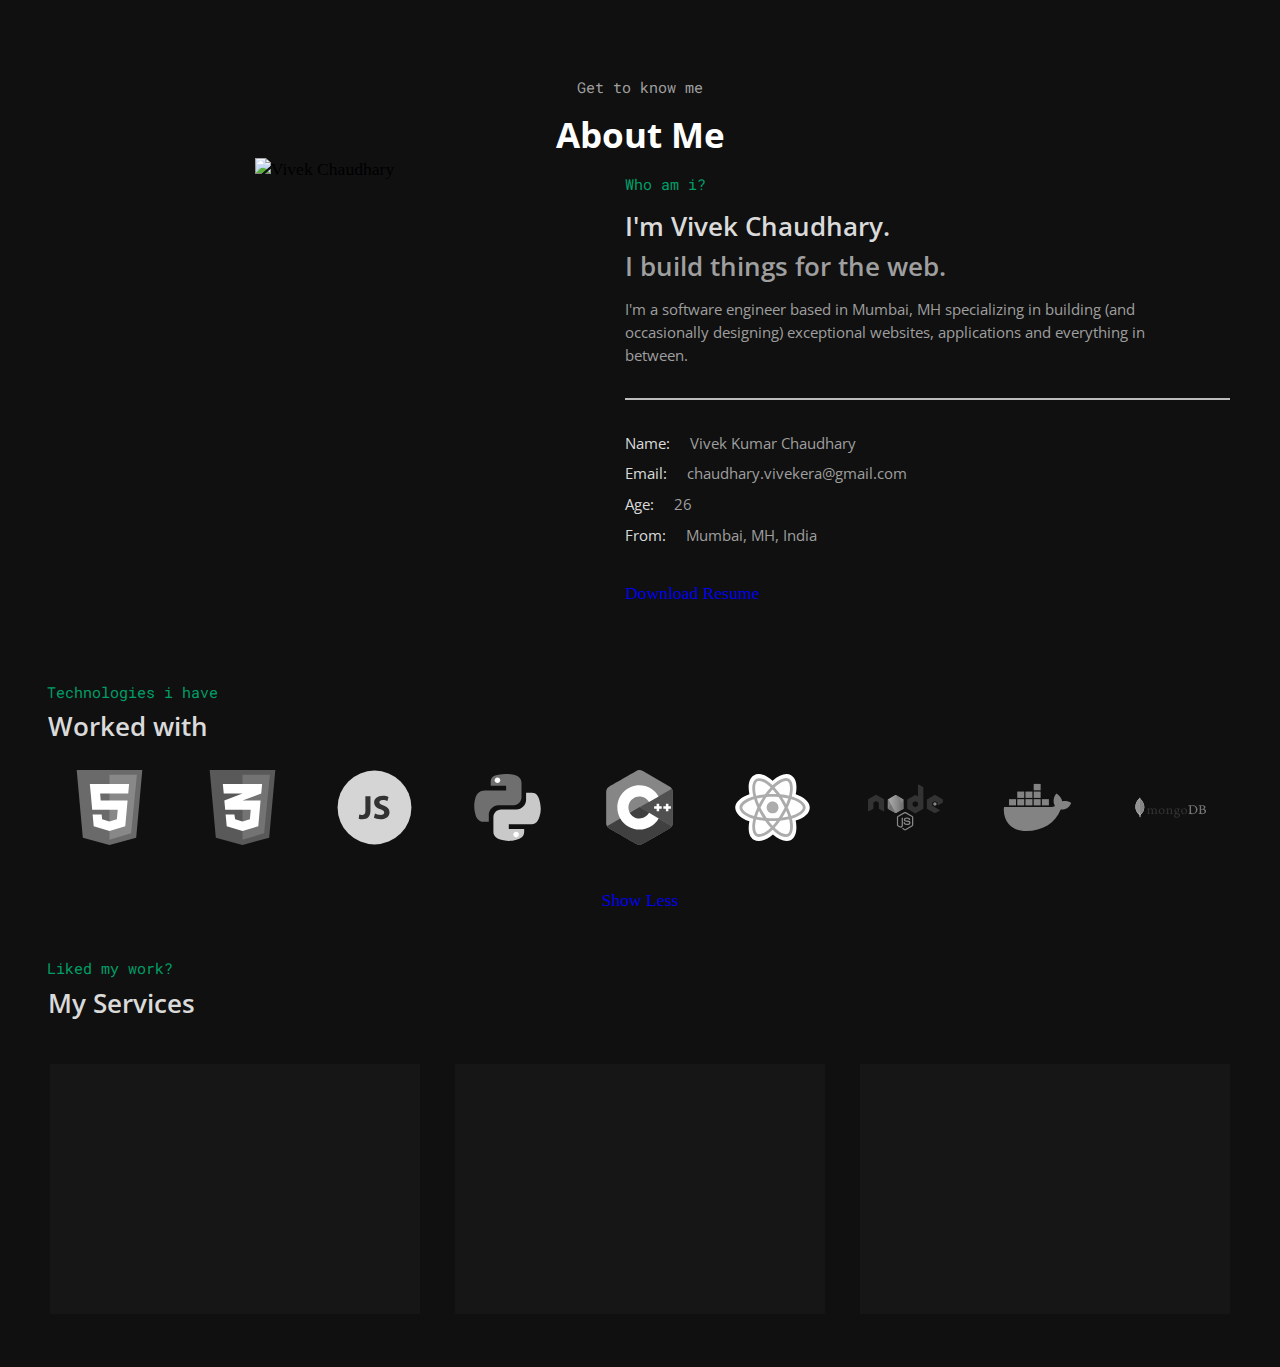
==== about.html @ ac121ea6 "Create contact page. Todo: add swup library for page transitions." ====
<!DOCTYPE html>
<html lang="en">
  <head>
    <meta charset="UTF-8" />
    <meta name="viewport" content="width=device-width, initial-scale=1.0" />
    <meta
      name="description"
      content="About | Vivek Chaudhary is a software engineer based in Mumbai, MH
               specializing in building (and occasionally designing) exceptional websites, applications, and everything in between."
    />
    <meta name="author" content="Vivek Kumar Chaudhary" />
    <meta name="keywords" content="Software Developer Engineer" />

    <!-- Favicon -->
    <link rel="icon" type="image/png" href="/public/images/favicon.svg" />

    <!-- Custom Stylesheet -->
    <link rel="stylesheet" href="/public/css/about.css" />

    <title>About | Vivek Chaudhary</title>
  </head>
  <body>
    <nav class="container" onclick="location.href = '/';">
      <div class="x-btn">
        <span></span>
        <span></span>
      </div>
    </nav>

    <main class="container">
      <div class="page__heading">
        <p>Get to know me</p>
        <h1>About Me</h1>
        <div class="animated-bar"></div>
      </div>

      <div class="intro">
        <div class="intro__img">
          <img src="./public/images/vivek_img.jpg" alt="Vivek Chaudhary" />
        </div>
        <div class="intro__about">
          <div class="intro__about-desc">
            <p class="prompt">Who am i?</p>
            <h1>I'm Vivek Chaudhary.</h1>
            <h2>I build things for the web.</h2>
            <p>
              I'm a software engineer based in Mumbai, MH specializing in
              building (and occasionally designing) exceptional websites,
              applications and everything in between.
            </p>
          </div>

          <div class="intro__about-detail">
            <p><span class="hl">Name: </span>Vivek Kumar Chaudhary</p>
            <p><span class="hl">Email: </span>chaudhary.vivekera@gmail.com</p>
            <p><span class="hl">Age: </span><span id="forAge"></span></p>
            <p><span class="hl">From: </span>Mumbai, MH, India</p>
          </div>

          <div class="intro__about-socials">
            <a
              href="https://drive.google.com/file/d/1YSypvPZcRruKYP8uQP-pbpMxWAHnii74/view?usp=sharing"
              class="btn"
              download=""
              target="_blank"
              >Download Resume</a
            >
          </div>
        </div>
      </div>

      <div class="tech">
        <p class="prompt">Technologies i have</p>
        <h1>Worked with</h1>
        <ul class="tech__list">
          <li data-value="html">
            <?xml version="1.0" ?><!DOCTYPE svg PUBLIC '-//W3C//DTD SVG 1.0//EN' 'http://www.w3.org/TR/2001/REC-SVG-20010904/DTD/svg10.dtd'>
            <svg
              enable-background="new 0 0 32 32"
              height="32px"
              id="Layer_1"
              version="1.0"
              viewBox="0 0 32 32"
              width="32px"
              xml:space="preserve"
              xmlns="http://www.w3.org/2000/svg"
              xmlns:xlink="http://www.w3.org/1999/xlink"
            >
              <g>
                <polygon
                  fill="#E44D26"
                  points="27.377,28.889 16.001,32 4.625,28.889 2,0 30.002,0  "
                />
                <polygon
                  fill="#FF6C39"
                  points="16,2 16,29.75 25.232,27.008 27.688,2  "
                />
                <polygon
                  fill="#FFFFFF"
                  points="24.363,6 7.607,6 8,10 8.619,17 19.503,17 19.148,20.984 16,21.99 12.857,20.984 12.648,19    8.803,19 9.262,23.987 16,25.99 22.728,23.986 23.718,13 12.252,13 12.002,10 24,10  "
                />
              </g>
              <g />
              <g />
              <g />
              <g />
              <g />
              <g />
            </svg>
          </li>
          <li data-value="css">
            <?xml version="1.0" ?><!DOCTYPE svg PUBLIC '-//W3C//DTD SVG 1.0//EN' 'http://www.w3.org/TR/2001/REC-SVG-20010904/DTD/svg10.dtd'>
            <svg
              enable-background="new 0 0 32 32"
              height="32px"
              id="Layer_1"
              version="1.0"
              viewBox="0 0 32 32"
              width="32px"
              xml:space="preserve"
              xmlns="http://www.w3.org/2000/svg"
              xmlns:xlink="http://www.w3.org/1999/xlink"
            >
              <g>
                <polygon
                  fill="#1F62AE"
                  points="27.377,28.889 16.001,32 4.625,28.889 2,0 30.002,0  "
                />
                <polygon
                  fill="#347DC6"
                  points="16,2 16,29.75 25.232,27.008 27.688,2  "
                />
                <polygon
                  fill="#FFFFFF"
                  points="24.363,6 7.607,6 8,10 16,10 8.25,12.99 8.619,17 19.502,17 19.158,21 16,21.99 12.861,20.984    12.533,19 8.803,19 9.262,23.987 16,25.99 22.728,23.986 23.719,12.99 16.026,12.99 24,10  "
                />
              </g>
              <g />
              <g />
              <g />
              <g />
              <g />
              <g />
            </svg>
          </li>
          <li data-value="js">
            <?xml version="1.0" ?><!DOCTYPE svg PUBLIC '-//W3C//DTD SVG 1.1//EN' 'http://www.w3.org/Graphics/SVG/1.1/DTD/svg11.dtd'>
            <svg
              id="Lager_1"
              style="enable-background: new 0 0 128 128"
              version="1.1"
              viewBox="0 0 128 128"
              xml:space="preserve"
              xmlns="http://www.w3.org/2000/svg"
              xmlns:xlink="http://www.w3.org/1999/xlink"
            >
              <g>
                <g>
                  <g><circle cx="64" cy="64" r="63" style="fill: #f0db4f" /></g>
                </g>
                <g id="Layer_1_1_">
                  <g>
                    <g>
                      <path
                        d="M48.4,44.6h8.7v24.5c0,11-5.3,14.9-13.7,14.9c-2.1,0-4.7-0.3-6.4-0.9l1-7.1      c1.2,0.4,2.8,0.7,4.5,0.7c3.7,0,6-1.7,6-7.6L48.4,44.6L48.4,44.6z"
                        style="fill: #323330"
                      />
                      <path
                        d="M64.8,74.4c2.3,1.2,6,2.4,9.7,2.4c4,0,6.1-1.7,6.1-4.3c0-2.4-1.8-3.8-6.5-5.4      c-6.4-2.3-10.7-5.9-10.7-11.6C63.4,49,69,44,78.1,44c4.4,0,7.6,0.9,9.9,2l-2,7c-1.5-0.7-4.3-1.8-8-1.8c-3.8,0-5.6,1.8-5.6,3.7      c0,2.5,2.1,3.6,7.2,5.5c6.8,2.5,10,6.1,10,11.6c0,6.5-4.9,12-15.6,12c-4.4,0-8.8-1.2-11-2.4L64.8,74.4z"
                        style="fill: #323330"
                      />
                    </g>
                  </g>
                </g>
              </g>
            </svg>
          </li>
          <li data-value="python">
            <?xml version="1.0" ?><!DOCTYPE svg PUBLIC '-//W3C//DTD SVG 1.1//EN' 'http://www.w3.org/Graphics/SVG/1.1/DTD/svg11.dtd'>
            <svg
              height="512px"
              style="enable-background: new 0 0 512 512"
              version="1.1"
              viewBox="0 0 512 512"
              width="512px"
              xml:space="preserve"
              xmlns="http://www.w3.org/2000/svg"
              xmlns:xlink="http://www.w3.org/1999/xlink"
            >
              <g id="_x32_67-python">
                <g>
                  <path
                    d="M194.005,240.252h105.054c29.216,0,52.529-24.101,52.529-53.414V86.603    c0-28.525-24.002-49.871-52.529-54.691c-35.214-5.804-73.478-5.509-105.054,0.097c-44.462,7.87-52.527,24.298-52.527,54.693    v21.453H246.63v31.959H102.033c-30.591,0-57.349,18.394-65.709,53.315c-9.64,40.035-10.033,65.02,0,106.826    c7.476,31.085,25.28,53.314,55.872,53.314h36.101v-48.001C128.296,270.845,158.298,240.252,194.005,240.252L194.005,240.252z"
                    style="fill: #347ab4"
                  />
                  <path
                    d="M474.975,209.372c-7.575-30.395-21.935-53.315-52.527-53.315h-39.443v46.626    c0,36.199-30.692,66.691-65.71,66.691H212.24c-28.724,0-52.528,24.594-52.528,53.414v100.138    c0,28.524,24.788,45.246,52.528,53.413c33.247,9.737,65.215,11.509,105.054,0c26.462-7.675,52.529-23.116,52.529-53.413v-20.997    H264.867v-32.417h157.58c30.593,0,41.904-21.346,52.527-53.314C485.992,283.244,485.501,251.57,474.975,209.372L474.975,209.372z"
                    style="fill: #ffca1d"
                  />
                  <path
                    d="M187.415,89.594c-10.479,0-18.975-8.591-18.975-19.164c0.094-10.668,8.496-19.259,18.975-19.259    c10.385,0,18.976,8.685,18.976,19.259C206.39,81.003,197.894,89.594,187.415,89.594z"
                    style="fill: #ffffff"
                  />
                  <path
                    d="M314.908,460.076c-10.479,0-18.976-8.591-18.976-19.164c0.095-10.668,8.496-19.259,18.976-19.259    c10.385,0,18.976,8.685,18.976,19.259C333.884,451.485,325.388,460.076,314.908,460.076z"
                    style="fill: #ffffff"
                  />
                </g>
              </g>
              <g id="Layer_1" />
            </svg>
          </li>
          <li data-value="cpp">
            <?xml version="1.0" encoding="UTF-8" standalone="no"?>
            <svg
              width="256px"
              height="288px"
              viewBox="0 0 256 288"
              version="1.1"
              xmlns="http://www.w3.org/2000/svg"
              xmlns:xlink="http://www.w3.org/1999/xlink"
              preserveAspectRatio="xMidYMid"
            >
              <g>
                <path
                  d="M255.569,84.72 C255.567,79.89 254.534,75.622 252.445,71.959 C250.393,68.357 247.32,65.338 243.198,62.951 C209.173,43.332 175.115,23.773 141.101,4.134 C131.931,-1.16 123.04,-0.967 113.938,4.403 C100.395,12.39 32.59,51.237 12.385,62.94 C4.064,67.757 0.015,75.129 0.013,84.711 C0,124.166 0.013,163.62 0,203.076 C0.002,207.8 0.991,211.985 2.988,215.593 C5.041,219.304 8.157,222.406 12.374,224.847 C32.58,236.55 100.394,275.394 113.934,283.383 C123.04,288.756 131.931,288.948 141.104,283.652 C175.119,264.012 209.179,244.454 243.209,224.835 C247.426,222.395 250.542,219.291 252.595,215.583 C254.589,211.975 255.58,207.79 255.582,203.065 C255.582,203.065 255.582,124.176 255.569,84.72"
                  fill="#5C8DBC"
                ></path>
                <path
                  d="M128.182,143.509 L2.988,215.593 C5.041,219.304 8.157,222.406 12.374,224.847 C32.58,236.55 100.394,275.394 113.934,283.383 C123.04,288.756 131.931,288.948 141.104,283.652 C175.119,264.012 209.179,244.454 243.209,224.835 C247.426,222.395 250.542,219.291 252.595,215.583 L128.182,143.509"
                  fill="#1A4674"
                ></path>
                <path
                  d="M91.101,164.861 C98.386,177.579 112.081,186.157 127.791,186.157 C143.598,186.157 157.371,177.47 164.619,164.616 L128.182,143.509 L91.101,164.861"
                  fill="#1A4674"
                ></path>
                <path
                  d="M255.569,84.72 C255.567,79.89 254.534,75.622 252.445,71.959 L128.182,143.509 L252.595,215.583 C254.589,211.975 255.58,207.79 255.582,203.065 C255.582,203.065 255.582,124.176 255.569,84.72"
                  fill="#1B598E"
                ></path>
                <path
                  d="M248.728,148.661 L239.006,148.661 L239.006,158.385 L229.282,158.385 L229.282,148.661 L219.561,148.661 L219.561,138.94 L229.282,138.94 L229.282,129.218 L239.006,129.218 L239.006,138.94 L248.728,138.94 L248.728,148.661"
                  fill="#FFFFFF"
                ></path>
                <path
                  d="M213.253,148.661 L203.532,148.661 L203.532,158.385 L193.81,158.385 L193.81,148.661 L184.088,148.661 L184.088,138.94 L193.81,138.94 L193.81,129.218 L203.532,129.218 L203.532,138.94 L213.253,138.94 L213.253,148.661"
                  fill="#FFFFFF"
                ></path>
                <path
                  d="M164.619,164.616 C157.371,177.47 143.598,186.157 127.791,186.157 C112.081,186.157 98.386,177.579 91.101,164.861 C87.562,158.681 85.527,151.526 85.527,143.893 C85.527,120.552 104.45,101.63 127.791,101.63 C143.4,101.63 157.023,110.101 164.344,122.689 L201.285,101.417 C186.602,76.071 159.189,59.019 127.791,59.019 C80.915,59.019 42.916,97.019 42.916,143.893 C42.916,159.271 47.007,173.692 54.157,186.131 C68.803,211.611 96.294,228.768 127.791,228.768 C159.346,228.768 186.88,211.542 201.505,185.987 L164.619,164.616"
                  fill="#FFFFFF"
                ></path>
              </g>
            </svg>
          </li>
          <li data-value="react">
            <?xml version="1.0" encoding="UTF-8" standalone="no" ?>
            <svg
              width="256px"
              height="230px"
              viewBox="0 0 256 230"
              version="1.1"
              xmlns="http://www.w3.org/2000/svg"
              xmlns:xlink="http://www.w3.org/1999/xlink"
              preserveAspectRatio="xMidYMid"
            >
              <path
                d="M0.754124112,114.750341 C0.754124112,133.964682 19.5166032,151.90205 49.0972,162.012525 C43.1902309,191.75023 48.0385672,215.718618 64.2325395,225.058104 C80.878267,234.657205 105.676296,228.01262 129.212992,207.438816 C152.155865,227.182074 175.343729,234.952033 191.522612,225.586005 C208.152063,215.959037 213.210383,190.365003 207.140052,159.699094 C237.94981,149.512664 255.183937,134.217604 255.183937,114.750341 C255.183937,95.9814665 236.386646,79.743862 207.205024,69.6979922 C213.73997,37.7647117 208.20272,14.3779364 191.338416,4.65275505 C175.079459,-4.72292197 151.622419,3.44893641 128.342126,23.7092591 C104.122937,2.20452764 80.8973474,-4.36113675 64.049392,5.39238954 C47.8062377,14.7947358 43.1711096,39.1986962 49.0971999,69.4869405 C20.5154295,79.4522024 0.754124112,96.0565259 0.754124112,114.750341 Z"
                fill="#FFFFFF"
              ></path>
              <path
                d="M201.024553,79.6741178 C198.680534,78.8673056 196.251651,78.1039308 193.750774,77.3819828 C194.161823,75.7044085 194.539085,74.048553 194.87452,72.4208515 C200.380632,45.6934862 196.780544,24.1617345 184.487315,17.0725656 C172.699651,10.2749914 153.421826,17.3625515 133.952151,34.3064132 C132.079912,35.9357235 130.202444,37.6607573 128.325782,39.4686441 C127.075343,38.2725027 125.826916,37.1165813 124.581707,36.0109348 C104.176918,17.8934548 83.7242671,10.2585012 71.4431045,17.3681823 C59.6667022,24.1854643 56.1792302,44.4273621 61.135535,69.7570841 C61.6141524,72.2036638 62.1736119,74.7021273 62.8062718,77.2424195 C59.9116418,78.0641131 57.1171595,78.9401037 54.443337,79.872 C30.5209112,88.2124116 15.2429599,101.283896 15.2429599,114.842444 C15.2429599,128.845826 31.6438523,142.891438 56.5609175,151.408012 C58.527271,152.080088 60.5676292,152.715563 62.6703284,153.318862 C61.9877958,156.066288 61.3941493,158.758611 60.895824,161.384572 C56.1699796,186.27469 59.8605624,206.038372 71.6055931,212.812619 C83.7371375,219.808478 104.097282,212.617552 123.922903,195.287579 C125.489873,193.917687 127.062473,192.464943 128.637888,190.942216 C130.679856,192.908569 132.718604,194.769546 134.746495,196.515092 C153.949914,213.040264 172.916437,219.713157 184.650608,212.920007 C196.770086,205.904037 200.708827,184.673131 195.595261,158.842269 C195.204725,156.86948 194.75024,154.854058 194.239849,152.802841 C195.669668,152.380128 197.073345,151.943742 198.44203,151.490061 C224.345691,142.907526 241.199459,129.032848 241.199459,114.842444 C241.199459,101.234828 225.428813,88.0752616 201.024553,79.6741178 L201.024553,79.6741178 L201.024553,79.6741178 Z"
                fill="#53C1DE"
              ></path>
              <path
                d="M195.406228,142.327554 C194.170671,142.73659 192.902938,143.131953 191.611073,143.515249 C188.751435,134.46214 184.891928,124.835494 180.168899,114.889502 C184.675947,105.180405 188.386237,95.6768327 191.165838,86.6824446 C193.477279,87.3513024 195.720748,88.0567605 197.882571,88.8012318 C218.792119,95.9993967 231.546671,106.641998 231.546671,114.842444 C231.546671,123.577414 217.772142,134.916625 195.406228,142.327554 L195.406228,142.327554 L195.406228,142.327554 Z M186.125876,160.71692 C188.387041,172.138985 188.710007,182.46586 187.212216,190.538809 C185.866457,197.79288 183.160056,202.629329 179.813756,204.566322 C172.692813,208.688063 157.464736,203.330363 141.041722,189.197876 C139.159026,187.577816 137.262655,185.847956 135.360251,184.017143 C141.72707,177.053863 148.090269,168.958794 154.300632,159.968427 C165.223968,158.999127 175.544007,157.41446 184.902787,155.251029 C185.363708,157.110397 185.773147,158.93397 186.125876,160.71692 L186.125876,160.71692 L186.125876,160.71692 Z M92.2766379,203.854027 C85.3193904,206.311064 79.7782875,206.381449 76.4287698,204.450086 C69.301392,200.339205 66.3383881,184.470825 70.3800911,163.184817 C70.8430228,160.747085 71.3940362,158.242992 72.0291092,155.683394 C81.2853291,157.730187 91.5297533,159.203041 102.479233,160.090696 C108.731425,168.888007 115.278429,176.974228 121.87611,184.054548 C120.434627,185.446158 118.998774,186.771004 117.570966,188.019431 C108.804223,195.682539 100.018979,201.119472 92.2766379,203.854027 L92.2766379,203.854027 L92.2766379,203.854027 Z M59.6827903,142.274061 C48.6649364,138.508267 39.5659765,133.613901 33.3290683,128.273094 C27.7248202,123.473647 24.8953464,118.708789 24.8953464,114.842444 C24.8953464,106.614649 37.1620299,96.1200565 57.6207133,88.9870479 C60.1030888,88.1215145 62.7016999,87.3058539 65.3984478,86.5396638 C68.2259104,95.7371626 71.9349945,105.353351 76.4110731,115.077329 C71.8770778,124.945696 68.1153056,134.715124 65.2600911,144.020411 C63.3375774,143.467789 61.4749914,142.886209 59.6827903,142.274061 L59.6827903,142.274061 L59.6827903,142.274061 Z M70.6085405,67.9033464 C66.3621178,46.2014643 69.182341,29.8303347 76.2791516,25.7222687 C83.8384918,21.3459356 100.554306,27.585659 118.172255,43.2292097 C119.298413,44.2290778 120.428996,45.2756009 121.562797,46.3583221 C114.997694,53.4076732 108.510618,61.4331626 102.31393,70.1785891 C91.6870133,71.1635758 81.5145828,72.7458288 72.1618351,74.8646158 C71.5738193,72.4992804 71.0529709,70.1753716 70.6085405,67.9033464 L70.6085405,67.9033464 L70.6085405,67.9033464 Z M168.075965,91.970564 C165.840139,88.1086441 163.544785,84.3380235 161.204789,80.6703661 C168.414216,81.5817502 175.321589,82.7915664 181.808264,84.2720629 C179.860813,90.5133951 177.43354,97.0390825 174.576314,103.728867 C172.526706,99.8375868 170.35885,95.9141304 168.075965,91.970564 L168.075965,91.970564 L168.075965,91.970564 Z M128.328999,53.2568484 C132.781348,58.0804274 137.240132,63.465879 141.625716,69.3090337 C137.206347,69.1002922 132.732279,68.9916983 128.22121,68.9916983 C123.752773,68.9916983 119.311686,69.097879 114.919667,69.3030007 C119.309675,63.5141429 123.80707,58.1359308 128.328999,53.2568484 L128.328999,53.2568484 L128.328999,53.2568484 Z M88.3274407,92.0373291 C86.0940267,95.9101084 83.9663912,99.8122483 81.9489584,103.721628 C79.1379858,97.0551705 76.7332349,90.4997203 74.7688924,84.1699041 C81.2157486,82.7272144 88.0905452,81.5475633 95.254121,80.6534737 C92.8811438,84.3549159 90.5668876,88.1532883 88.3274407,92.0365247 L88.3274407,92.0373291 L88.3274407,92.0373291 Z M95.4604493,149.719981 C88.0591736,148.894265 81.0810118,147.775347 74.6357643,146.372474 C76.6314784,139.92964 79.0893197,133.234225 81.9598177,126.424182 C83.9824792,130.330746 86.1185609,134.234495 88.3656497,138.115721 L88.3660518,138.115721 C90.6549694,142.069744 93.0263378,145.942925 95.4604493,149.719981 L95.4604493,149.719981 L95.4604493,149.719981 Z M128.59606,177.108562 C124.02104,172.172367 119.457684,166.712107 115.000911,160.838787 C119.327371,161.008515 123.738293,161.095391 128.22121,161.095391 C132.826797,161.095391 137.379695,160.991623 141.861003,160.792132 C137.460939,166.771231 133.018244,172.239937 128.59606,177.108562 L128.59606,177.108562 L128.59606,177.108562 Z M174.668418,126.077084 C177.688534,132.960729 180.234457,139.621153 182.255912,145.954187 C175.704484,147.44876 168.631001,148.652544 161.178244,149.547036 C163.523872,145.829907 165.839334,141.994532 168.114576,138.049357 C170.416365,134.05793 172.601917,130.060469 174.668418,126.077084 L174.668418,126.077084 L174.668418,126.077084 Z M159.75325,133.226985 C156.221134,139.351277 152.594903,145.197649 148.913571,150.71623 C142.208502,151.195651 135.28142,151.442602 128.22121,151.442602 C121.189556,151.442602 114.34975,151.224207 107.763331,150.796669 C103.933587,145.205694 100.228525,139.342027 96.7189317,133.279673 L96.7197361,133.279673 C93.2193935,127.23381 89.9977754,121.136867 87.0786112,115.074112 C89.9969709,108.997279 93.2101429,102.893499 96.6903755,96.8584949 L96.6895711,96.8597015 C100.179054,90.8086096 103.851538,84.9734988 107.645888,79.4175145 C114.365838,78.9095366 121.256723,78.6444871 128.220808,78.6444871 L128.22121,78.6444871 C135.216666,78.6444871 142.116399,78.9115475 148.834337,79.4239498 C152.570771,84.9393119 156.218319,90.7555192 159.721477,96.8074156 C163.264453,102.927284 166.519051,108.990441 169.462347,114.936962 C166.5279,120.98564 163.280541,127.109933 159.75325,133.226985 L159.75325,133.226985 L159.75325,133.226985 Z M179.665747,25.4350982 C187.232327,29.7985609 190.174818,47.3963991 185.42082,70.472597 C185.117561,71.9450495 184.776095,73.4448515 184.405266,74.9647635 C175.030799,72.8017345 164.851129,71.192132 154.193245,70.1922639 C147.98449,61.3507117 141.550504,53.3127541 135.092386,46.3538978 C136.828682,44.6835633 138.562564,43.0908531 140.289206,41.5878335 C156.970834,27.0704415 172.562099,21.338696 179.665747,25.4350982 L179.665747,25.4350982 L179.665747,25.4350982 Z"
                fill="#FFFFFF"
              ></path>
              <path
                d="M128.22121,94.6653008 C139.36455,94.6653008 148.398353,103.698702 148.398353,114.842444 C148.398353,125.985784 139.36455,135.019589 128.22121,135.019589 C117.07787,135.019589 108.044066,125.985784 108.044066,114.842444 C108.044066,103.698702 117.07787,94.6653008 128.22121,94.6653008"
                fill="#53C1DE"
              ></path>
            </svg>
          </li>
          <li data-value="node">
            <?xml version="1.0" encoding="UTF-8" standalone="no"?>
            <svg
              width="512px"
              height="314px"
              viewBox="0 0 512 314"
              version="1.1"
              xmlns="http://www.w3.org/2000/svg"
              xmlns:xlink="http://www.w3.org/1999/xlink"
              preserveAspectRatio="xMidYMid"
            >
              <defs>
                <linearGradient
                  x1="68.1884411%"
                  y1="17.4868311%"
                  x2="27.8226935%"
                  y2="89.7551419%"
                  id="linearGradient-1"
                >
                  <stop stop-color="#41873F" offset="0%"></stop>
                  <stop stop-color="#418B3D" offset="32.88%"></stop>
                  <stop stop-color="#419637" offset="63.52%"></stop>
                  <stop stop-color="#3FA92D" offset="93.19%"></stop>
                  <stop stop-color="#3FAE2A" offset="100%"></stop>
                </linearGradient>
                <path
                  id="path-2"
                  d="M57.903386,1.84920993 C56.0541761,0.809029345 53.8582393,0.809029345 52.0090293,1.84920993 L3.351693,29.9340858 C1.50248307,30.9742664 0.462302483,32.9390519 0.462302483,35.0194131 L0.462302483,91.3047404 C0.462302483,93.3851016 1.61805869,95.3498871 3.351693,96.3900677 L52.0090293,124.474944 C53.8582393,125.515124 56.0541761,125.515124 57.903386,124.474944 L106.560722,96.3900677 C108.409932,95.3498871 109.450113,93.3851016 109.450113,91.3047404 L109.450113,35.0194131 C109.450113,32.9390519 108.294357,30.9742664 106.560722,29.9340858 L57.903386,1.84920993 L57.903386,1.84920993 Z"
                ></path>
                <linearGradient
                  x1="43.2765472%"
                  y1="55.168777%"
                  x2="159.245277%"
                  y2="-18.3061379%"
                  id="linearGradient-4"
                >
                  <stop stop-color="#41873F" offset="13.76%"></stop>
                  <stop stop-color="#54A044" offset="40.32%"></stop>
                  <stop stop-color="#66B848" offset="71.36%"></stop>
                  <stop stop-color="#6CC04A" offset="90.81%"></stop>
                </linearGradient>
                <linearGradient
                  x1="-4413.77%"
                  y1="13.43%"
                  x2="5327.93%"
                  y2="13.43%"
                  id="linearGradient-5"
                >
                  <stop stop-color="#6CC04A" offset="9.191646%"></stop>
                  <stop stop-color="#66B848" offset="28.64%"></stop>
                  <stop stop-color="#54A044" offset="59.68%"></stop>
                  <stop stop-color="#41873F" offset="86.24%"></stop>
                </linearGradient>
                <linearGradient
                  x1="-4.38880435%"
                  y1="49.9972065%"
                  x2="101.499239%"
                  y2="49.9972065%"
                  id="linearGradient-6"
                >
                  <stop stop-color="#6CC04A" offset="9.191646%"></stop>
                  <stop stop-color="#66B848" offset="28.64%"></stop>
                  <stop stop-color="#54A044" offset="59.68%"></stop>
                  <stop stop-color="#41873F" offset="86.24%"></stop>
                </linearGradient>
                <linearGradient
                  x1="-9713.77%"
                  y1="36.21%"
                  x2="27.93%"
                  y2="36.21%"
                  id="linearGradient-7"
                >
                  <stop stop-color="#6CC04A" offset="9.191646%"></stop>
                  <stop stop-color="#66B848" offset="28.64%"></stop>
                  <stop stop-color="#54A044" offset="59.68%"></stop>
                  <stop stop-color="#41873F" offset="86.24%"></stop>
                </linearGradient>
                <linearGradient
                  x1="-103.860714%"
                  y1="50.2754209%"
                  x2="100.796849%"
                  y2="50.2754209%"
                  id="linearGradient-8"
                >
                  <stop stop-color="#6CC04A" offset="9.191646%"></stop>
                  <stop stop-color="#66B848" offset="28.64%"></stop>
                  <stop stop-color="#54A044" offset="59.68%"></stop>
                  <stop stop-color="#41873F" offset="86.24%"></stop>
                </linearGradient>
                <linearGradient
                  x1="130.613025%"
                  y1="-211.06936%"
                  x2="4.39327731%"
                  y2="201.605387%"
                  id="linearGradient-9"
                >
                  <stop stop-color="#41873F" offset="0%"></stop>
                  <stop stop-color="#418B3D" offset="32.88%"></stop>
                  <stop stop-color="#419637" offset="63.52%"></stop>
                  <stop stop-color="#3FA92D" offset="93.19%"></stop>
                  <stop stop-color="#3FAE2A" offset="100%"></stop>
                </linearGradient>
              </defs>
              <g fill="none">
                <path
                  d="M253.110609,313.094357 C251.376975,313.094357 249.758916,312.632054 248.256433,311.823025 L232.884876,302.692551 C230.573363,301.421219 231.72912,300.958916 232.422573,300.727765 C235.543115,299.687585 236.120993,299.456433 239.357111,297.607223 C239.703837,297.376072 240.16614,297.491648 240.512867,297.722799 L252.30158,304.772912 C252.763883,305.004063 253.341761,305.004063 253.688488,304.772912 L299.80316,278.074944 C300.265463,277.843792 300.496614,277.38149 300.496614,276.803612 L300.496614,223.523251 C300.496614,222.945372 300.265463,222.48307 299.80316,222.251919 L253.688488,195.669526 C253.226185,195.438375 252.648307,195.438375 252.30158,195.669526 L206.186907,222.251919 C205.724605,222.48307 205.493454,223.060948 205.493454,223.523251 L205.493454,276.803612 C205.493454,277.265914 205.724605,277.843792 206.186907,278.074944 L218.78465,285.356208 C225.603612,288.823476 229.87991,284.77833 229.87991,280.733183 L229.87991,228.146275 C229.87991,227.452822 230.457788,226.759368 231.266817,226.759368 L237.161174,226.759368 C237.854628,226.759368 238.548081,227.337246 238.548081,228.146275 L238.548081,280.733183 C238.548081,289.863657 233.57833,295.180135 224.910158,295.180135 C222.251919,295.180135 220.171558,295.180135 214.277201,292.290745 L202.141761,285.356208 C199.136795,283.622573 197.287585,280.386456 197.287585,276.919187 L197.287585,223.638826 C197.287585,220.171558 199.136795,216.93544 202.141761,215.201806 L248.256433,188.503837 C251.145824,186.885779 255.075395,186.885779 257.964786,188.503837 L304.079458,215.201806 C307.084424,216.93544 308.933634,220.171558 308.933634,223.638826 L308.933634,276.919187 C308.933634,280.386456 307.084424,283.622573 304.079458,285.356208 L257.964786,312.054176 C256.462302,312.74763 254.728668,313.094357 253.110609,313.094357 Z M267.326411,276.456885 C247.100677,276.456885 242.939955,267.210835 242.939955,259.351693 C242.939955,258.658239 243.517833,257.964786 244.326862,257.964786 L250.336795,257.964786 C251.030248,257.964786 251.608126,258.427088 251.608126,259.120542 C252.532731,265.24605 255.190971,268.251016 267.441986,268.251016 C277.150339,268.251016 281.311061,266.055079 281.311061,260.854176 C281.311061,257.84921 280.155305,255.653273 265.014898,254.15079 C252.417156,252.879458 244.558014,250.105643 244.558014,240.050564 C244.558014,230.688939 252.417156,225.141309 265.592777,225.141309 C280.386456,225.141309 287.66772,230.226637 288.592325,241.321896 C288.592325,241.668623 288.476749,242.01535 288.245598,242.362077 C288.014447,242.593228 287.66772,242.824379 287.320993,242.824379 L281.311061,242.824379 C280.733183,242.824379 280.155305,242.362077 280.039729,241.784199 C278.652822,235.42754 275.069977,233.347178 265.592777,233.347178 C254.959819,233.347178 253.688488,237.045598 253.688488,239.819413 C253.688488,243.171106 255.190971,244.211287 269.522348,246.060497 C283.738149,247.909707 290.441535,250.567946 290.441535,260.507449 C290.325959,270.678104 282.004515,276.456885 267.326411,276.456885 Z"
                  fill="#539E43"
                ></path>
                <path
                  d="M110.027991,104.711512 C110.027991,102.631151 108.872235,100.666366 107.023025,99.6261851 L58.0189616,71.4257336 C57.2099323,70.9634312 56.2853273,70.7322799 55.3607223,70.6167043 L54.8984199,70.6167043 C53.9738149,70.6167043 53.0492099,70.9634312 52.2401806,71.4257336 L3.23611738,99.6261851 C1.38690745,100.666366 0.231151242,102.631151 0.231151242,104.711512 L0.346726862,180.52912 C0.346726862,181.5693 0.924604966,182.609481 1.84920993,183.071783 C2.7738149,183.649661 3.92957111,183.649661 4.73860045,183.071783 L33.8636569,166.428894 C35.7128668,165.388713 36.868623,163.423928 36.868623,161.343567 L36.868623,125.861851 C36.868623,123.78149 38.0243792,121.816704 39.8735892,120.776524 L52.2401806,113.610835 C53.1647856,113.032957 54.2049661,112.801806 55.2451467,112.801806 C56.2853273,112.801806 57.3255079,113.032957 58.1345372,113.610835 L70.5011287,120.776524 C72.3503386,121.816704 73.5060948,123.78149 73.5060948,125.861851 L73.5060948,161.343567 C73.5060948,163.423928 74.661851,165.388713 76.5110609,166.428894 L105.636117,183.071783 C106.560722,183.649661 107.716479,183.649661 108.641084,183.071783 C109.565688,182.609481 110.143567,181.5693 110.143567,180.52912 L110.027991,104.711512 L110.027991,104.711512 Z"
                  fill="#333333"
                ></path>
                <path
                  d="M345.571106,0.346726862 C344.646501,-0.115575621 343.490745,-0.115575621 342.681716,0.346726862 C341.757111,0.924604966 341.179233,1.84920993 341.179233,2.88939052 L341.179233,78.013544 C341.179233,78.7069977 340.832506,79.4004515 340.139052,79.862754 C339.445598,80.2094808 338.752144,80.2094808 338.058691,79.862754 L325.807675,72.8126411 C323.958465,71.7724605 321.762528,71.7724605 319.913318,72.8126411 L270.909255,101.128668 C269.060045,102.168849 267.904289,104.133634 267.904289,106.213995 L267.904289,162.730474 C267.904289,164.810835 269.060045,166.775621 270.909255,167.815801 L319.913318,196.131828 C321.762528,197.172009 323.958465,197.172009 325.807675,196.131828 L374.811738,167.815801 C376.660948,166.775621 377.816704,164.810835 377.816704,162.730474 L377.816704,21.8437923 C377.816704,19.6478555 376.660948,17.68307 374.811738,16.6428894 L345.571106,0.346726862 L345.571106,0.346726862 Z M341.063657,144.122799 C341.063657,144.700677 340.832506,145.16298 340.370203,145.394131 L323.611738,155.102483 C323.149436,155.333634 322.571558,155.333634 322.109255,155.102483 L305.35079,145.394131 C304.888488,145.16298 304.657336,144.585102 304.657336,144.122799 L304.657336,124.706095 C304.657336,124.128217 304.888488,123.665914 305.35079,123.434763 L322.109255,113.726411 C322.571558,113.49526 323.149436,113.49526 323.611738,113.726411 L340.370203,123.434763 C340.832506,123.665914 341.063657,124.243792 341.063657,124.706095 L341.063657,144.122799 L341.063657,144.122799 Z"
                  fill="#333333"
                ></path>
                <g transform="translate(401.047404, 70.501129)">
                  <path
                    d="M107.600903,53.7426637 C109.450113,52.7024831 110.490293,50.7376975 110.490293,48.6573363 L110.490293,34.9038375 C110.490293,32.8234763 109.334537,30.8586907 107.600903,29.8185102 L58.9435666,1.61805869 C57.0943567,0.577878104 54.8984199,0.577878104 53.0492099,1.61805869 L4.04514673,29.9340858 C2.19593679,30.9742664 1.04018059,32.9390519 1.04018059,35.0194131 L1.04018059,91.5358916 C1.04018059,93.6162528 2.19593679,95.5810384 4.04514673,96.621219 L52.7024831,124.359368 C54.551693,125.399549 56.7476298,125.399549 58.4812641,124.359368 L87.9530474,107.94763 C88.8776524,107.485327 89.4555305,106.445147 89.4555305,105.404966 C89.4555305,104.364786 88.8776524,103.324605 87.9530474,102.862302 L38.717833,74.5462754 C37.793228,73.9683973 37.2153499,73.0437923 37.2153499,72.0036117 L37.2153499,54.3205418 C37.2153499,53.2803612 37.793228,52.2401806 38.717833,51.7778781 L54.0893905,42.9941309 C55.0139955,42.4162528 56.1697517,42.4162528 57.0943567,42.9941309 L72.4659142,51.7778781 C73.3905192,52.3557562 73.9683973,53.2803612 73.9683973,54.3205418 L73.9683973,68.1896163 C73.9683973,69.2297968 74.5462754,70.2699774 75.4708804,70.7322799 C76.3954853,71.310158 77.5512415,71.310158 78.4758465,70.7322799 L107.600903,53.7426637 L107.600903,53.7426637 Z"
                    fill="#333333"
                  ></path>
                  <path
                    d="M55.2451467,51.0844244 C55.5918736,50.8532731 56.0541761,50.8532731 56.4009029,51.0844244 L65.7625282,56.5164786 C66.1092551,56.7476298 66.3404063,57.0943567 66.3404063,57.5566591 L66.3404063,68.4207675 C66.3404063,68.88307 66.1092551,69.2297968 65.7625282,69.4609481 L56.4009029,74.8930023 C56.0541761,75.1241535 55.5918736,75.1241535 55.2451467,74.8930023 L45.8835214,69.4609481 C45.5367946,69.2297968 45.3056433,68.88307 45.3056433,68.4207675 L45.3056433,57.5566591 C45.3056433,57.0943567 45.5367946,56.7476298 45.8835214,56.5164786 L55.2451467,51.0844244 L55.2451467,51.0844244 Z"
                    fill="#539E43"
                  ></path>
                </g>
                <g transform="translate(134.067720, 70.501129)">
                  <mask id="mask-3" fill="white">
                    <use xlink:href="#path-2"></use>
                  </mask>
                  <use fill="url(#linearGradient-1)" xlink:href="#path-2"></use>
                  <g mask="url(#mask-3)">
                    <path
                      d="M51.8934537,1.84920993 L3.12054176,29.9340858 C1.27133183,30.9742664 0,32.9390519 0,35.0194131 L0,91.3047404 C0,92.6916479 0.577878104,93.9629797 1.50248307,95.0031603 L56.2853273,1.15575621 C54.8984199,0.924604966 53.2803612,1.04018059 51.8934537,1.84920993 L51.8934537,1.84920993 Z"
                    ></path>
                    <path
                      d="M56.6320542,125.052822 C57.0943567,124.937246 57.5566591,124.706095 58.0189616,124.474944 L106.791874,96.3900677 C108.641084,95.3498871 109.79684,93.3851016 109.79684,91.3047404 L109.79684,35.0194131 C109.79684,33.51693 109.103386,32.014447 108.063205,30.9742664 L56.6320542,125.052822 L56.6320542,125.052822 Z"
                    ></path>
                    <path
                      d="M106.676298,29.9340858 L57.7878104,1.84920993 C57.3255079,1.61805869 56.7476298,1.38690745 56.2853273,1.27133183 L1.50248307,95.1187359 C1.96478555,95.696614 2.54266366,96.1589165 3.12054176,96.5056433 L52.0090293,124.590519 C53.3959368,125.399549 55.0139955,125.6307 56.5164786,125.168397 L107.94763,31.089842 C107.600903,30.6275395 107.1386,30.2808126 106.676298,29.9340858 L106.676298,29.9340858 Z"
                      fill="url(#linearGradient-4)"
                    ></path>
                  </g>
                  <g mask="url(#mask-3)">
                    <g transform="translate(0.000000, -9.246050)">
                      <path
                        d="M109.79684,100.55079 L109.79684,44.2654628 C109.79684,42.1851016 108.525508,40.220316 106.676298,39.1801354 L57.7878104,11.0952596 C57.2099323,10.7485327 56.6320542,10.5173815 55.9386005,10.4018059 L109.450113,101.822122 C109.681264,101.475395 109.79684,101.013093 109.79684,100.55079 L109.79684,100.55079 Z"
                        fill="none"
                      ></path>
                      <path
                        d="M3.12054176,39.1801354 C1.27133183,40.220316 0,42.1851016 0,44.2654628 L0,100.55079 C0,102.631151 1.38690745,104.595937 3.12054176,105.636117 L52.0090293,133.720993 C53.1647856,134.414447 54.4361174,134.645598 55.8230248,134.414447 L3.46726862,39.0645598 L3.12054176,39.1801354 L3.12054176,39.1801354 Z"
                        fill="none"
                      ></path>
                      <path
                        fill="url(#linearGradient-5)"
                        fill-rule="evenodd"
                        d="M50.3909707,0.809029345 L49.6975169,1.15575621 L50.6221219,1.15575621 L50.3909707,0.809029345 Z"
                      ></path>
                      <path
                        d="M106.791874,105.636117 C108.178781,104.827088 109.218962,103.440181 109.681264,101.937698 L56.0541761,10.4018059 C54.6672686,10.1706546 53.1647856,10.2862302 51.8934537,11.0952596 L3.351693,39.0645598 L55.7074492,134.530023 C56.4009029,134.414447 57.2099323,134.183296 57.903386,133.836569 L106.791874,105.636117 L106.791874,105.636117 Z"
                        fill="url(#linearGradient-6)"
                        fill-rule="evenodd"
                      ></path>
                      <path
                        fill="url(#linearGradient-7)"
                        fill-rule="evenodd"
                        d="M111.299323,104.711512 L110.952596,104.133634 L110.952596,104.942664 L111.299323,104.711512 Z"
                      ></path>
                      <path
                        d="M106.791874,105.636117 L58.0189616,133.720993 C57.3255079,134.06772 56.6320542,134.298871 55.8230248,134.414447 L56.7476298,136.148081 L110.83702,104.827088 L110.83702,104.133634 L109.450113,101.822122 C109.218962,103.440181 108.178781,104.827088 106.791874,105.636117 L106.791874,105.636117 Z"
                        fill="url(#linearGradient-8)"
                        fill-rule="evenodd"
                      ></path>
                      <path
                        d="M106.791874,105.636117 L58.0189616,133.720993 C57.3255079,134.06772 56.6320542,134.298871 55.8230248,134.414447 L56.7476298,136.148081 L110.83702,104.827088 L110.83702,104.133634 L109.450113,101.822122 C109.218962,103.440181 108.178781,104.827088 106.791874,105.636117 L106.791874,105.636117 Z"
                        fill="url(#linearGradient-9)"
                        fill-rule="evenodd"
                      ></path>
                    </g>
                  </g>
                </g>
              </g>
            </svg>
          </li>
          <li data-value="docker">
            <?xml version="1.0" ?><!DOCTYPE svg PUBLIC '-//W3C//DTD SVG 1.1//EN' 'http://www.w3.org/Graphics/SVG/1.1/DTD/svg11.dtd'>
            <svg
              height="512px"
              style="enable-background: new 0 0 512 512"
              version="1.1"
              viewBox="0 0 512 512"
              width="512px"
              xml:space="preserve"
              xmlns="http://www.w3.org/2000/svg"
              xmlns:xlink="http://www.w3.org/1999/xlink"
            >
              <g id="_x39_7-docker">
                <g>
                  <g>
                    <rect
                      height="43.193"
                      style="fill: #099cec"
                      width="47.506"
                      x="229.999"
                      y="147.225"
                    />
                    <rect
                      height="42.69"
                      style="fill: #099cec"
                      width="47.506"
                      x="229.999"
                      y="199.115"
                    />
                    <rect
                      height="43.193"
                      style="fill: #099cec"
                      width="47.506"
                      x="173.869"
                      y="147.225"
                    />
                    <rect
                      height="42.691"
                      style="fill: #099cec"
                      width="47.507"
                      x="286.2"
                      y="199.043"
                    />
                    <rect
                      height="43.625"
                      style="fill: #099cec"
                      width="47.506"
                      x="229.999"
                      y="94.975"
                    />
                    <rect
                      height="43.193"
                      style="fill: #099cec"
                      width="47.505"
                      x="117.738"
                      y="147.225"
                    />
                    <rect
                      height="42.691"
                      style="fill: #099cec"
                      width="47.506"
                      x="173.869"
                      y="199.043"
                    />
                    <path
                      d="M476.441,219.095c-10.35-6.972-34.21-9.487-52.537-6.036     c-2.371-17.249-12.003-32.27-29.538-45.782l-10.062-6.685l-6.685,10.062c-13.225,19.98-16.817,52.896-2.658,74.602     c-6.252,3.377-18.545,7.978-34.786,7.689H27.757c-6.252,36.511,4.169,83.945,31.624,116.501     c26.663,31.551,66.623,47.579,118.872,47.579c113.124,0,196.851-52.104,236.021-146.76c15.381,0.288,48.584,0.073,65.618-32.483     c1.078-1.797,4.743-9.488,6.107-12.291L476.441,219.095z"
                      style="fill: #099cec"
                    />
                    <polygon
                      points="109.186,199.043 109.113,199.043 61.68,199.043 61.68,241.734 109.186,241.734    "
                      style="fill: #099cec"
                    />
                    <rect
                      height="42.691"
                      style="fill: #099cec"
                      width="47.505"
                      x="117.738"
                      y="199.043"
                    />
                  </g>
                </g>
              </g>
              <g id="Layer_1" />
            </svg>
          </li>
          <li data-value="mongo">
            <?xml version="1.0" ?><svg
              id="Layer_1"
              style="enable-background: new 0 0 512 146"
              version="1.1"
              viewBox="0 0 512 146"
              xml:space="preserve"
              xmlns="http://www.w3.org/2000/svg"
              xmlns:xlink="http://www.w3.org/1999/xlink"
            >
              <style type="text/css">
                .st0 {
                  fill: #8e714e;
                }
                .st1 {
                  fill: #442d22;
                }
                .st2 {
                  fill: #ffffff;
                }
                .st3 {
                  fill: #a6a385;
                }
                .st4 {
                  fill: #499d4a;
                }
                .st5 {
                  fill: #58aa50;
                }
              </style>
              <g>
                <g>
                  <path
                    class="st0"
                    d="M466.2,62c-0.4,0.1-0.9,1-0.9,1.6c-0.1,3.5-0.2,12.7-0.2,19c0,0.2,0.3,0.5,0.5,0.5c1.3,0.1,4.4,0.2,7.1,0.2    c3.7,0,5.9-0.5,7.1-1c3.1-1.6,4.6-5,4.6-8.7c0-8.4-5.9-11.7-14.7-11.7C469.2,61.7,467.5,61.7,466.2,62L466.2,62L466.2,62z     M488.6,100.9c0-8.6-6.3-13.4-17.8-13.4c-0.5,0-4.2-0.1-5,0.1c-0.3,0.1-0.6,0.3-0.6,0.5c0,6.2-0.1,16,0.2,19.8    c0.2,1.7,1.4,4,2.9,4.7c1.6,0.9,5.1,1,7.6,1C482.6,113.6,488.6,109.8,488.6,100.9L488.6,100.9L488.6,100.9z M448.4,57.2    c0.9,0,3.5,0.3,10.2,0.3c6.3,0,11.4-0.2,17.6-0.2c7.6,0,18,2.7,18,14c0,5.6-3.9,10-9,12.2c-0.3,0.1-0.3,0.3,0,0.3    c7.3,1.8,13.7,6.3,13.7,14.9c0,8.3-5.2,13.7-12.8,17c-4.6,2-10.3,2.7-16.2,2.7c-4.4,0-16.3-0.5-23-0.3c-0.7-0.3,0.6-3.4,1.2-3.9    c1.6-0.1,2.8-0.2,4.4-0.7c2.3-0.6,2.6-1.3,3-4.9c0.2-3,0.2-13.8,0.2-21.5c0-10.5,0.1-17.7,0-21.1c-0.1-2.7-1-3.6-3-4.1    c-1.5-0.3-3.9-0.6-5.9-0.9C446.4,60.5,447.9,57.5,448.4,57.2L448.4,57.2L448.4,57.2z M398.3,111.3c2.1,1.7,6.2,2.3,9.8,2.3    c4.7,0,9.4-0.9,13.9-5c4.6-4.2,7.8-10.6,7.8-20.9c0-9.8-3.7-17.8-11.4-22.5c-4.3-2.7-9.9-3.8-16.3-3.8c-1.9,0-3.7,0.1-4.9,0.6    c-0.3,0.2-0.9,1-0.9,1.4c-0.2,1.7-0.2,15.1-0.2,23c0,8.1,0,19.4,0.2,20.7C396.4,108.4,397,110.4,398.3,111.3L398.3,111.3    L398.3,111.3z M378.5,57.2c1.7,0,8,0.3,11,0.3c5.5,0,9.4-0.3,19.7-0.3c8.7,0,16,2.3,21.2,6.8c6.3,5.5,9.7,13,9.7,22.3    c0,13.1-6,20.7-12,25c-6,4.4-13.8,7-25,7c-5.9,0-16.1-0.2-24.5-0.3h-0.1c-0.4-0.8,0.7-3.8,1.4-3.9c2.3-0.3,2.9-0.3,4-0.8    c1.8-0.7,2.2-1.7,2.4-4.9c0.3-6,0.2-13.2,0.2-21.4c0-5.8,0.1-17.2-0.1-20.9c-0.3-3-1.6-3.8-4.2-4.3c-1.3-0.3-3-0.6-5.5-0.9    C376.5,60.4,378.1,57.7,378.5,57.2L378.5,57.2L378.5,57.2z"
                  />
                  <path
                    class="st1"
                    d="M273.3,114.7c-2.2-0.3-3.7-0.6-5.7-1.5c-0.3-0.2-0.7-1-0.7-1.4c-0.2-3-0.2-11.7-0.2-17.6    c0-4.7-0.8-8.8-2.8-11.7c-2.3-3.3-5.7-5.2-10.1-5.2c-3.8,0-9,2.6-13.2,6.3c-0.1,0.1-0.8,0.7-0.7-0.3c0-1,0.2-2.9,0.3-4.2    c0.1-1.2-0.6-1.8-0.6-1.8c-2.8,1.4-10.6,3.2-13.5,3.5c-2.1,0.4-2.6,2.4-0.4,3.1h0.1c2.3,0.7,3.9,1.5,5.1,2.3    c0.9,0.7,0.8,1.7,0.8,2.4c0.1,6.5,0.1,16.5-0.2,22c-0.1,2.2-0.7,3-2.3,3.3l0.2-0.1c-1.2,0.3-2.2,0.5-3.7,0.7    c-0.5,0.5-0.5,3.3,0,3.9c1,0,6-0.3,10.2-0.3c5.7,0,8.7,0.3,10.2,0.3c0.6-0.7,0.8-3.3,0.4-3.9c-1.7-0.1-2.9-0.3-4-0.6    c-1.6-0.3-2-1.1-2.1-3c-0.2-4.6-0.2-14.3-0.2-21c0-1.8,0.5-2.7,1-3.2c2-1.7,5.2-3,8.1-3c2.8,0,4.6,0.9,6,2    c1.9,1.6,2.5,3.8,2.8,5.5c0.4,3.7,0.3,11.1,0.3,17.6c0,3.5-0.3,4.3-1.6,4.8c-0.6,0.3-2.2,0.6-4,0.8c-0.6,0.6-0.4,3.3,0,3.9    c2.5,0,5.5-0.3,9.8-0.3c5.4,0,8.9,0.3,10.3,0.3C273.5,117.9,273.7,115.4,273.3,114.7L273.3,114.7L273.3,114.7z M297.4,81.5    c-4.6,0-7.5,3.6-7.5,9.1c0,5.7,2.5,12.2,9.7,12.2c1.2,0,3.5-0.5,4.5-1.7c1.7-1.6,2.8-4.7,2.8-8C306.9,85.8,303.3,81.5,297.4,81.5    L297.4,81.5L297.4,81.5z M296.8,119.9c-1.7,0-3,0.5-3.7,1c-3.7,2.3-5.3,4.6-5.3,7.3c0,2.5,1,4.5,3,6.3c2.5,2.2,6,3.2,10.4,3.2    c8.9,0,12.8-4.8,12.8-9.5c0-3.3-1.7-5.5-5-6.7C306.5,120.4,302.1,119.9,296.8,119.9L296.8,119.9L296.8,119.9z M297.4,142.5    c-5.3,0-9.1-1.1-12.4-3.7c-3.2-2.4-4.6-6.1-4.6-8.6c0-0.7,0.2-2.6,1.7-4.3c1-1,3-3,8-6.4c0.2-0.1,0.3-0.2,0.3-0.3    c0-0.2-0.2-0.3-0.3-0.4c-4.1-1.6-5.3-4.1-5.7-5.5V113c-0.1-0.5-0.3-1,0.5-1.6c0.6-0.4,1.5-1,2.4-1.6c1.5-0.9,3-1.8,4-2.6    c0.2-0.2,0.2-0.3,0.2-0.5s-0.2-0.3-0.3-0.4c-6.1-2-9.1-6.5-9.1-13.3c0-4.4,2-8.4,5.6-11c2.4-1.9,8.5-4.3,12.5-4.3h0.3    c4.1,0.1,6.3,1,9.6,2.1c1.7,0.6,3.4,0.9,5.7,0.9c3.4,0,4.9-1,6.1-2.3c0.1,0.2,0.3,0.6,0.3,1.7c0.1,1.1-0.3,2.8-1.1,4    c-0.7,1-2.3,1.7-3.8,1.7h-0.4c-1.6-0.2-2.3-0.3-2.3-0.3l-0.3,0.2c-0.1,0.2,0,0.3,0.1,0.6l0.1,0.2c0.2,0.8,0.5,3.1,0.5,3.7    c0,7.1-2.9,10.3-5.9,12.6c-3,2.2-6.3,3.6-10.2,3.9c-0.1,0-0.4,0-1.2,0.1c-0.4,0-1,0.1-1.1,0.1h-0.1c-0.7,0.2-2.4,1-2.4,2.5    c0,1.3,0.8,2.9,4.5,3.1c0.8,0.1,1.6,0.1,2.4,0.2c5,0.3,11.1,0.8,14,1.7c4,1.5,6.5,5,6.5,9.3c0,6.4-4.6,12.4-12.3,16.2    C305.2,141.6,301.5,142.5,297.4,142.5L297.4,142.5L297.4,142.5z M347,81.9c-1.8,0-3.5,0.4-4.7,1.3c-3.4,2.1-5.1,6.3-5.1,12.3    c0,11.4,5.7,19.4,13.9,19.4c2.4,0,4.3-0.7,6-2.1c2.5-2.1,3.8-6.3,3.8-12.1C360.9,89.5,355.2,81.9,347,81.9L347,81.9L347,81.9z     M348.5,119.1c-14.8,0-20.1-10.9-20.1-21c0-7.1,2.9-12.6,8.6-16.5c4.1-2.5,9-3.9,13.3-3.9c11.3,0,19.2,8.1,19.2,19.7    c0,7.9-3.1,14.2-9.1,18C357.6,117.3,352.6,119.1,348.5,119.1L348.5,119.1L348.5,119.1z M193.6,81.9c-1.8,0-3.5,0.4-4.7,1.3    c-3.4,2.1-5.1,6.3-5.1,12.3c0,11.4,5.7,19.4,13.9,19.4c2.4,0,4.3-0.7,6-2.1c2.5-2.1,3.8-6.3,3.8-12.1    C207.5,89.5,201.9,81.9,193.6,81.9L193.6,81.9L193.6,81.9z M195.2,119.1c-14.8,0-20.1-10.9-20.1-21c0-7.1,2.9-12.6,8.6-16.5    c4.1-2.5,9-3.9,13.3-3.9c11.3,0,19.2,8.1,19.2,19.7c0,7.9-3.1,14.2-9.1,18C204.3,117.3,199.3,119.1,195.2,119.1L195.2,119.1    L195.2,119.1z M95.8,118.2c-0.2-0.3-0.3-1-0.3-2c0-0.7,0.2-1.1,0.3-1.3c1.8-0.3,2.8-0.5,3.8-0.8c1.7-0.4,2.4-1.4,2.5-3.6    c0.3-5.2,0.3-15.1,0.2-22v-0.2c0-0.8,0-1.7-1-2.4c-1.4-0.9-3-1.7-5.2-2.3c-0.8-0.3-1.3-0.7-1.2-1.2c0-0.5,0.5-1.1,1.7-1.3    c2.9-0.3,10.3-2.1,13.3-3.4c0.2,0.2,0.4,0.7,0.4,1.4l-0.1,1c-0.1,1-0.2,2.1-0.2,3.2c0,0.3,0.3,0.6,0.7,0.6c0.2,0,0.3-0.1,0.5-0.2    c5.6-4.3,10.6-5.9,13.2-5.9c4.3,0,7.6,2,10.1,6.2c0.2,0.3,0.3,0.3,0.6,0.3c0.2,0,0.4-0.1,0.5-0.3c5.1-3.9,10.3-6.3,13.7-6.3    c8.1,0,12.9,6,12.9,16.2c0,2.9,0,6.6-0.1,10c0,3-0.1,5.8-0.1,7.8c0,0.4,0.6,1.8,1.6,2.1c1.2,0.6,2.9,0.9,5,1.2h0.1    c0.2,0.6-0.2,2.9-0.5,3.3c-0.5,0-1.3,0-2.2-0.1c-1.7-0.1-4-0.2-6.6-0.2c-5.4,0-8.2,0.1-10.9,0.3c-0.2-0.7-0.3-2.8,0-3.3    c1.6-0.3,2.3-0.5,3.3-0.8c1.7-0.5,2.2-1.3,2.3-3.6c0-1.7,0.3-15.7-0.2-19.1c-0.5-3.5-3.1-7.6-8.9-7.6c-2.2,0-5.6,0.9-8.9,3.4    c-0.2,0.2-0.3,0.6-0.3,0.9v0.1c0.3,1.8,0.3,3.9,0.3,7.1v5.7c0,3.9-0.1,7.6,0,10.3c0,1.9,1.1,2.3,2.1,2.7c0.5,0.1,0.9,0.2,1.3,0.3    c0.8,0.2,1.6,0.3,2.8,0.6c0.2,0.3,0.2,1.5-0.1,2.4c-0.1,0.5-0.3,0.8-0.3,0.9c-3-0.1-6-0.2-10.4-0.2c-1.3,0-3.6,0.1-5.5,0.1    c-1.6,0-3,0.1-3.9,0.1c-0.1-0.2-0.3-0.8-0.3-1.7c0-0.8,0.2-1.4,0.3-1.6c0.4-0.1,0.8-0.2,1.2-0.2c1-0.2,1.9-0.3,2.8-0.5    c1.5-0.4,2-1.2,2.1-3.1c0.3-4.3,0.5-16.8-0.1-19.9c-1-5-3.9-7.6-8.5-7.6c-2.7,0-6.1,1.3-8.9,3.4c-0.4,0.3-0.8,1.2-0.8,2v5.1    c0,6.3,0,14.1,0.1,17.5c0.1,1,0.4,2.3,2.4,2.7c0.4,0.1,1.1,0.3,2,0.3l1.6,0.3c0.2,0.5,0.1,2.6-0.3,3.3c-0.9,0-1.9-0.1-3.1-0.1    c-1.8-0.1-4.2-0.2-6.8-0.2c-3,0-5.2,0.1-7,0.2C97.8,118.2,96.8,118.2,95.8,118.2L95.8,118.2L95.8,118.2z"
                  />
                  <g>
                    <path
                      class="st2"
                      d="M50,139.1l-3.6-1.2c0,0,0.4-18.2-6.1-19.5c-4.3-5,0.7-213.9,16.3-0.7c0,0-5.4,2.7-6.3,7.3     C49.3,129.5,50,139.1,50,139.1L50,139.1L50,139.1z"
                    />
                    <path
                      class="st3"
                      d="M50,139.1l-3.6-1.2c0,0,0.4-18.2-6.1-19.5c-4.3-5,0.7-213.9,16.3-0.7c0,0-5.4,2.7-6.3,7.3     C49.3,129.5,50,139.1,50,139.1L50,139.1L50,139.1z"
                    />
                    <path
                      class="st2"
                      d="M51.9,121.5c0,0,31.2-20.5,23.9-63.2c-7-31-23.7-41.2-25.5-45.1c-2-2.8-3.9-7.7-3.9-7.7l1.3,86.3     C47.8,92,45.1,118.3,51.9,121.5"
                    />
                    <path
                      class="st4"
                      d="M51.9,121.5c0,0,31.2-20.5,23.9-63.2c-7-31-23.7-41.2-25.5-45.1c-2-2.8-3.9-7.7-3.9-7.7l1.3,86.3     C47.8,92,45.1,118.3,51.9,121.5"
                    />
                    <path
                      class="st2"
                      d="M44.6,122.7c0,0-29.3-20-27.6-55.2c1.7-35.2,22.3-52.5,26.3-55.7C46,9,46.1,8,46.3,5.2     c1.8,3.9,1.5,58.5,1.7,65C48.8,94.9,46.6,118,44.6,122.7L44.6,122.7L44.6,122.7z"
                    />
                    <path
                      class="st5"
                      d="M44.6,122.7c0,0-29.3-20-27.6-55.2c1.7-35.2,22.3-52.5,26.3-55.7C46,9,46.1,8,46.3,5.2     c1.8,3.9,1.5,58.5,1.7,65C48.8,94.9,46.6,118,44.6,122.7L44.6,122.7L44.6,122.7z"
                    />
                  </g>
                </g>
              </g>
            </svg>
          </li>
        </ul>

        <a href="#" class="btn-inv">Show Less</a>
      </div>

      <div class="services">
        <p class="prompt">Liked my work?</p>
        <h1>My Services</h1>
        <div class="services__list d-flex">
          <div class="services__list-item"></div>
          <div class="services__list-item"></div>
          <div class="services__list-item"></div>
        </div>
      </div>
    </main>

    <script>
      // Dynamically add age
      const date = new Date();
      const age = document.querySelector("#forAge");
      const yob = 1999;
      let currentAge = date.getFullYear() - yob - 1;
      age.innerText = `${currentAge}`;
    </script>
  </body>
</html>
---- public/css/about.css ----
@import "global.css";
@import "x-btn.css";
@import "bar-anim.css";

/* ===================
   Main Heading
   =================== */

.page__heading p {
  color: var(--light-slate);
  text-align: center;
  margin-top: 5em;
  font-family: var(--font-mono);
  font-size: var(--fz-prompt);
  font-weight: var(--fw-normal);
}

.page__heading h1 {
  color: white;
  text-align: center;
  margin: 0;
  font-family: var(--font-sans);
  font-size: var(--fz-sm-hd);
  font-weight: var(--fw-bolder);
}

/* ===================
   About Description
   =================== */

/* Image */
.intro__img {
  margin: 0 auto 3em auto;
  width: 200px;
  height: 200px;
  overflow: hidden;
  border-radius: 50%;
}

.intro__img img {
  width: 100%;
  height: auto;
  object-fit: cover;
  object-position: center;
}

/* Description  */
.intro__about {
  padding: 0 1em;
}

.intro__about-desc {
  border-bottom: 2px solid var(--lightest-slate);
  margin-bottom: 2em;
}

.intro__about-desc h1 {
  color: var(--slate);
  font-family: var(--font-sans);
  font-weight: var(--fw-bold);
  font-size: var(--fz-sub-hd);
  margin: 0;
}

.intro__about-desc h2 {
  color: var(--light-slate);
  font-family: var(--font-sans);
  font-weight: var(--fw-bold);
  font-size: var(--fz-sub-hd);
  margin-top: 0.2em;
  margin-bottom: 0;
}

.intro__about-desc p:last-child {
  line-height: 1.5;
  color: var(--light-slate);
  margin-bottom: 2em;
  font-family: var(--font-sans);
  font-size: var(--fz-p);
  font-weight: var(--fw-normal);
}

.intro__about-detail {
  color: var(--light-slate);
  margin: 0 0 2.5em 0;
  line-height: 1;
  font-family: var(--font-sans);
  font-weight: var(--fw-normal);
  font-size: var(--fz-p);
}

.intro__about-detail .hl {
  color: var(--slate);
  padding-right: 1em;
}

/* ===================
   Tech Stack
   =================== */

.tech .prompt {
  margin: 5em 0 0.5em 1em;
}

.tech h1 {
  color: var(--slate);
  margin: 0 0 1em 0.6em;
  font-family: var(--font-sans);
  font-weight: var(--fw-bold);
  font-size: var(--fz-sub-hd);
}

/* TECH STACKS LIST --- IMP*/
.tech__list {
  padding: 0;
  margin: 0;
  list-style-type: none;
  align-items: center;
  display: flex;
  flex-direction: row;
  flex-wrap: wrap;
  justify-content: space-evenly;
}

.tech__list li {
  width: 75px;
  height: 75px;
  margin: 0 1em 2.5em 1em;
}

.tech__list li svg {
  width: 100%;
  height: 100%;
  object-fit: cover;
  object-position: center;
  -webkit-filter: grayscale(1); /* Google Chrome, Safari 6+ & Opera 15+ */
  filter: grayscale(1); /* Microsoft Edge and Firefox 35+ */
  transition: var(--transition);
}

.tech__list li svg:hover {
  -webkit-filter: grayscale(0);
  filter: grayscale(0);
}

.tech a {
  display: block;
  margin: 0 auto;
  text-align: center;
  width: 10em;
}

/* ===================
   Services
   =================== */

.services .prompt {
  margin: 3em 0 0.5em 1em;
}

.services h1 {
  color: var(--slate);
  margin: 0 0 1em 0.6em;
  font-family: var(--font-sans);
  font-weight: var(--fw-bold);
  font-size: var(--fz-sub-hd);
}

.services .d-flex {
  flex-direction: column;
  align-items: center;
  padding: 1em;
}

.services__list-item {
  margin-bottom: 2em;
  width: 100%;
  height: 250px;
  background: var(--light-gray-tint);
}

/* ===================
   Media queries for 
   desktop screens
   =================== */

@media (min-width: 651px) {
  /* Intro */
  .intro {
    display: flex;
    vertical-align: top;
  }
  .intro__img {
    width: 45%;
    height: auto;
    border-radius: 0;
  }

  .intro__img img {
    width: 300px;
    height: auto;
    float: right;
  }
  .intro__about {
    width: 55%;
    margin-left: 3em;
  }

  .intro__about-desc p:last-child {
    width: 88%;
  }

  /* Services List */
  .services .d-flex {
    flex-direction: row;
  }
  .services__list-item:not(:last-child) {
    margin-right: 2em;
  }
}
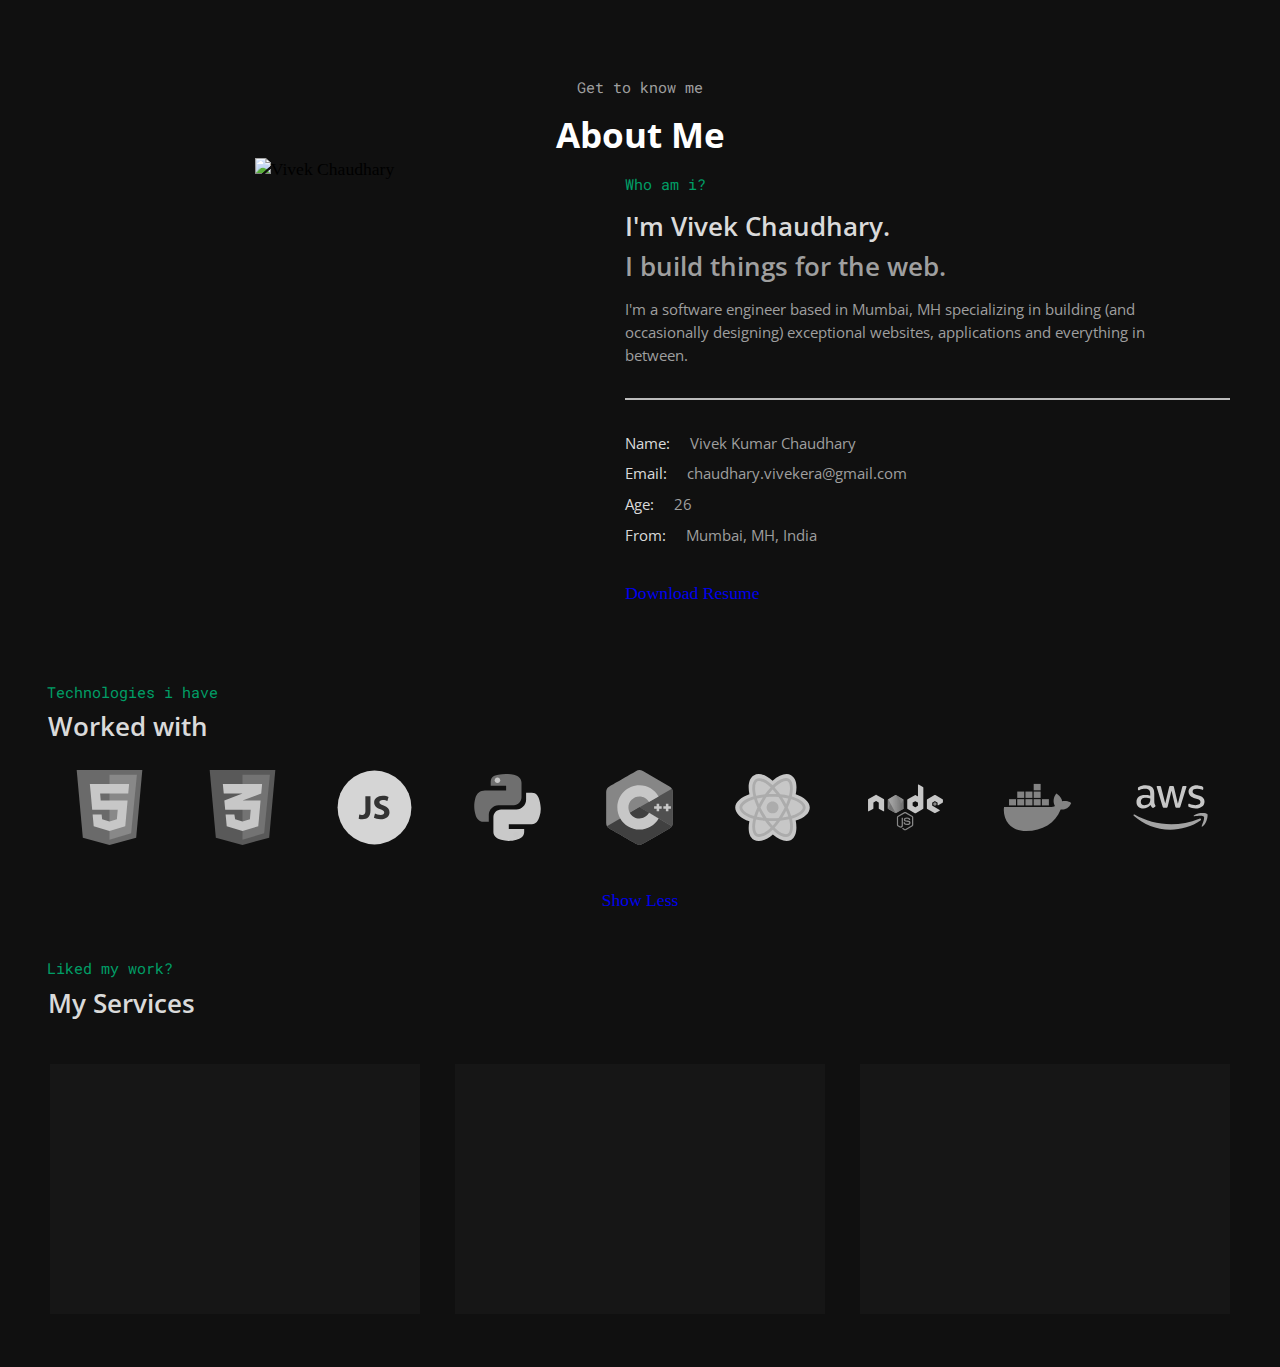
==== commit 11eab8bd: "Changed logos" ====
--- a/about.html
+++ b/about.html
@@ -16,15 +16,18 @@
 
     <!-- Custom Stylesheet -->
     <link rel="stylesheet" href="/public/css/about.css" />
+    <link rel="stylesheet" href="./public/css/pg_transition.css" />
 
     <title>About | Vivek Chaudhary</title>
   </head>
   <body>
-    <nav class="container" onclick="location.href = '/';">
-      <div class="x-btn">
+    <div id="transition" class="transition is-active"></div>
+
+    <nav class="container">
+      <a href="/" class="pg-tr x-btn">
         <span></span>
         <span></span>
-      </div>
+      </a>
     </nav>
 
     <main class="container">
@@ -96,7 +99,7 @@
                   points="16,2 16,29.75 25.232,27.008 27.688,2  "
                 />
                 <polygon
-                  fill="#FFFFFF"
+                  fill="#c7c7c7"
                   points="24.363,6 7.607,6 8,10 8.619,17 19.503,17 19.148,20.984 16,21.99 12.857,20.984 12.648,19    8.803,19 9.262,23.987 16,25.99 22.728,23.986 23.718,13 12.252,13 12.002,10 24,10  "
                 />
               </g>
@@ -131,7 +134,7 @@
                   points="16,2 16,29.75 25.232,27.008 27.688,2  "
                 />
                 <polygon
-                  fill="#FFFFFF"
+                  fill="#c7c7c7"
                   points="24.363,6 7.607,6 8,10 16,10 8.25,12.99 8.619,17 19.502,17 19.158,21 16,21.99 12.861,20.984    12.533,19 8.803,19 9.262,23.987 16,25.99 22.728,23.986 23.719,12.99 16.026,12.99 24,10  "
                 />
               </g>
@@ -199,11 +202,11 @@
                   />
                   <path
                     d="M187.415,89.594c-10.479,0-18.975-8.591-18.975-19.164c0.094-10.668,8.496-19.259,18.975-19.259    c10.385,0,18.976,8.685,18.976,19.259C206.39,81.003,197.894,89.594,187.415,89.594z"
-                    style="fill: #ffffff"
+                    style="fill: #c7c7c7"
                   />
                   <path
                     d="M314.908,460.076c-10.479,0-18.976-8.591-18.976-19.164c0.095-10.668,8.496-19.259,18.976-19.259    c10.385,0,18.976,8.685,18.976,19.259C333.884,451.485,325.388,460.076,314.908,460.076z"
-                    style="fill: #ffffff"
+                    style="fill: #c7c7c7"
                   />
                 </g>
               </g>
@@ -240,15 +243,15 @@
                 ></path>
                 <path
                   d="M248.728,148.661 L239.006,148.661 L239.006,158.385 L229.282,158.385 L229.282,148.661 L219.561,148.661 L219.561,138.94 L229.282,138.94 L229.282,129.218 L239.006,129.218 L239.006,138.94 L248.728,138.94 L248.728,148.661"
-                  fill="#FFFFFF"
+                  fill="#c7c7c7"
                 ></path>
                 <path
                   d="M213.253,148.661 L203.532,148.661 L203.532,158.385 L193.81,158.385 L193.81,148.661 L184.088,148.661 L184.088,138.94 L193.81,138.94 L193.81,129.218 L203.532,129.218 L203.532,138.94 L213.253,138.94 L213.253,148.661"
-                  fill="#FFFFFF"
+                  fill="#c7c7c7"
                 ></path>
                 <path
                   d="M164.619,164.616 C157.371,177.47 143.598,186.157 127.791,186.157 C112.081,186.157 98.386,177.579 91.101,164.861 C87.562,158.681 85.527,151.526 85.527,143.893 C85.527,120.552 104.45,101.63 127.791,101.63 C143.4,101.63 157.023,110.101 164.344,122.689 L201.285,101.417 C186.602,76.071 159.189,59.019 127.791,59.019 C80.915,59.019 42.916,97.019 42.916,143.893 C42.916,159.271 47.007,173.692 54.157,186.131 C68.803,211.611 96.294,228.768 127.791,228.768 C159.346,228.768 186.88,211.542 201.505,185.987 L164.619,164.616"
-                  fill="#FFFFFF"
+                  fill="#c7c7c7"
                 ></path>
               </g>
             </svg>
@@ -266,7 +269,7 @@
             >
               <path
                 d="M0.754124112,114.750341 C0.754124112,133.964682 19.5166032,151.90205 49.0972,162.012525 C43.1902309,191.75023 48.0385672,215.718618 64.2325395,225.058104 C80.878267,234.657205 105.676296,228.01262 129.212992,207.438816 C152.155865,227.182074 175.343729,234.952033 191.522612,225.586005 C208.152063,215.959037 213.210383,190.365003 207.140052,159.699094 C237.94981,149.512664 255.183937,134.217604 255.183937,114.750341 C255.183937,95.9814665 236.386646,79.743862 207.205024,69.6979922 C213.73997,37.7647117 208.20272,14.3779364 191.338416,4.65275505 C175.079459,-4.72292197 151.622419,3.44893641 128.342126,23.7092591 C104.122937,2.20452764 80.8973474,-4.36113675 64.049392,5.39238954 C47.8062377,14.7947358 43.1711096,39.1986962 49.0971999,69.4869405 C20.5154295,79.4522024 0.754124112,96.0565259 0.754124112,114.750341 Z"
-                fill="#FFFFFF"
+                fill="#c7c7c7"
               ></path>
               <path
                 d="M201.024553,79.6741178 C198.680534,78.8673056 196.251651,78.1039308 193.750774,77.3819828 C194.161823,75.7044085 194.539085,74.048553 194.87452,72.4208515 C200.380632,45.6934862 196.780544,24.1617345 184.487315,17.0725656 C172.699651,10.2749914 153.421826,17.3625515 133.952151,34.3064132 C132.079912,35.9357235 130.202444,37.6607573 128.325782,39.4686441 C127.075343,38.2725027 125.826916,37.1165813 124.581707,36.0109348 C104.176918,17.8934548 83.7242671,10.2585012 71.4431045,17.3681823 C59.6667022,24.1854643 56.1792302,44.4273621 61.135535,69.7570841 C61.6141524,72.2036638 62.1736119,74.7021273 62.8062718,77.2424195 C59.9116418,78.0641131 57.1171595,78.9401037 54.443337,79.872 C30.5209112,88.2124116 15.2429599,101.283896 15.2429599,114.842444 C15.2429599,128.845826 31.6438523,142.891438 56.5609175,151.408012 C58.527271,152.080088 60.5676292,152.715563 62.6703284,153.318862 C61.9877958,156.066288 61.3941493,158.758611 60.895824,161.384572 C56.1699796,186.27469 59.8605624,206.038372 71.6055931,212.812619 C83.7371375,219.808478 104.097282,212.617552 123.922903,195.287579 C125.489873,193.917687 127.062473,192.464943 128.637888,190.942216 C130.679856,192.908569 132.718604,194.769546 134.746495,196.515092 C153.949914,213.040264 172.916437,219.713157 184.650608,212.920007 C196.770086,205.904037 200.708827,184.673131 195.595261,158.842269 C195.204725,156.86948 194.75024,154.854058 194.239849,152.802841 C195.669668,152.380128 197.073345,151.943742 198.44203,151.490061 C224.345691,142.907526 241.199459,129.032848 241.199459,114.842444 C241.199459,101.234828 225.428813,88.0752616 201.024553,79.6741178 L201.024553,79.6741178 L201.024553,79.6741178 Z"
@@ -274,7 +277,7 @@
               ></path>
               <path
                 d="M195.406228,142.327554 C194.170671,142.73659 192.902938,143.131953 191.611073,143.515249 C188.751435,134.46214 184.891928,124.835494 180.168899,114.889502 C184.675947,105.180405 188.386237,95.6768327 191.165838,86.6824446 C193.477279,87.3513024 195.720748,88.0567605 197.882571,88.8012318 C218.792119,95.9993967 231.546671,106.641998 231.546671,114.842444 C231.546671,123.577414 217.772142,134.916625 195.406228,142.327554 L195.406228,142.327554 L195.406228,142.327554 Z M186.125876,160.71692 C188.387041,172.138985 188.710007,182.46586 187.212216,190.538809 C185.866457,197.79288 183.160056,202.629329 179.813756,204.566322 C172.692813,208.688063 157.464736,203.330363 141.041722,189.197876 C139.159026,187.577816 137.262655,185.847956 135.360251,184.017143 C141.72707,177.053863 148.090269,168.958794 154.300632,159.968427 C165.223968,158.999127 175.544007,157.41446 184.902787,155.251029 C185.363708,157.110397 185.773147,158.93397 186.125876,160.71692 L186.125876,160.71692 L186.125876,160.71692 Z M92.2766379,203.854027 C85.3193904,206.311064 79.7782875,206.381449 76.4287698,204.450086 C69.301392,200.339205 66.3383881,184.470825 70.3800911,163.184817 C70.8430228,160.747085 71.3940362,158.242992 72.0291092,155.683394 C81.2853291,157.730187 91.5297533,159.203041 102.479233,160.090696 C108.731425,168.888007 115.278429,176.974228 121.87611,184.054548 C120.434627,185.446158 118.998774,186.771004 117.570966,188.019431 C108.804223,195.682539 100.018979,201.119472 92.2766379,203.854027 L92.2766379,203.854027 L92.2766379,203.854027 Z M59.6827903,142.274061 C48.6649364,138.508267 39.5659765,133.613901 33.3290683,128.273094 C27.7248202,123.473647 24.8953464,118.708789 24.8953464,114.842444 C24.8953464,106.614649 37.1620299,96.1200565 57.6207133,88.9870479 C60.1030888,88.1215145 62.7016999,87.3058539 65.3984478,86.5396638 C68.2259104,95.7371626 71.9349945,105.353351 76.4110731,115.077329 C71.8770778,124.945696 68.1153056,134.715124 65.2600911,144.020411 C63.3375774,143.467789 61.4749914,142.886209 59.6827903,142.274061 L59.6827903,142.274061 L59.6827903,142.274061 Z M70.6085405,67.9033464 C66.3621178,46.2014643 69.182341,29.8303347 76.2791516,25.7222687 C83.8384918,21.3459356 100.554306,27.585659 118.172255,43.2292097 C119.298413,44.2290778 120.428996,45.2756009 121.562797,46.3583221 C114.997694,53.4076732 108.510618,61.4331626 102.31393,70.1785891 C91.6870133,71.1635758 81.5145828,72.7458288 72.1618351,74.8646158 C71.5738193,72.4992804 71.0529709,70.1753716 70.6085405,67.9033464 L70.6085405,67.9033464 L70.6085405,67.9033464 Z M168.075965,91.970564 C165.840139,88.1086441 163.544785,84.3380235 161.204789,80.6703661 C168.414216,81.5817502 175.321589,82.7915664 181.808264,84.2720629 C179.860813,90.5133951 177.43354,97.0390825 174.576314,103.728867 C172.526706,99.8375868 170.35885,95.9141304 168.075965,91.970564 L168.075965,91.970564 L168.075965,91.970564 Z M128.328999,53.2568484 C132.781348,58.0804274 137.240132,63.465879 141.625716,69.3090337 C137.206347,69.1002922 132.732279,68.9916983 128.22121,68.9916983 C123.752773,68.9916983 119.311686,69.097879 114.919667,69.3030007 C119.309675,63.5141429 123.80707,58.1359308 128.328999,53.2568484 L128.328999,53.2568484 L128.328999,53.2568484 Z M88.3274407,92.0373291 C86.0940267,95.9101084 83.9663912,99.8122483 81.9489584,103.721628 C79.1379858,97.0551705 76.7332349,90.4997203 74.7688924,84.1699041 C81.2157486,82.7272144 88.0905452,81.5475633 95.254121,80.6534737 C92.8811438,84.3549159 90.5668876,88.1532883 88.3274407,92.0365247 L88.3274407,92.0373291 L88.3274407,92.0373291 Z M95.4604493,149.719981 C88.0591736,148.894265 81.0810118,147.775347 74.6357643,146.372474 C76.6314784,139.92964 79.0893197,133.234225 81.9598177,126.424182 C83.9824792,130.330746 86.1185609,134.234495 88.3656497,138.115721 L88.3660518,138.115721 C90.6549694,142.069744 93.0263378,145.942925 95.4604493,149.719981 L95.4604493,149.719981 L95.4604493,149.719981 Z M128.59606,177.108562 C124.02104,172.172367 119.457684,166.712107 115.000911,160.838787 C119.327371,161.008515 123.738293,161.095391 128.22121,161.095391 C132.826797,161.095391 137.379695,160.991623 141.861003,160.792132 C137.460939,166.771231 133.018244,172.239937 128.59606,177.108562 L128.59606,177.108562 L128.59606,177.108562 Z M174.668418,126.077084 C177.688534,132.960729 180.234457,139.621153 182.255912,145.954187 C175.704484,147.44876 168.631001,148.652544 161.178244,149.547036 C163.523872,145.829907 165.839334,141.994532 168.114576,138.049357 C170.416365,134.05793 172.601917,130.060469 174.668418,126.077084 L174.668418,126.077084 L174.668418,126.077084 Z M159.75325,133.226985 C156.221134,139.351277 152.594903,145.197649 148.913571,150.71623 C142.208502,151.195651 135.28142,151.442602 128.22121,151.442602 C121.189556,151.442602 114.34975,151.224207 107.763331,150.796669 C103.933587,145.205694 100.228525,139.342027 96.7189317,133.279673 L96.7197361,133.279673 C93.2193935,127.23381 89.9977754,121.136867 87.0786112,115.074112 C89.9969709,108.997279 93.2101429,102.893499 96.6903755,96.8584949 L96.6895711,96.8597015 C100.179054,90.8086096 103.851538,84.9734988 107.645888,79.4175145 C114.365838,78.9095366 121.256723,78.6444871 128.220808,78.6444871 L128.22121,78.6444871 C135.216666,78.6444871 142.116399,78.9115475 148.834337,79.4239498 C152.570771,84.9393119 156.218319,90.7555192 159.721477,96.8074156 C163.264453,102.927284 166.519051,108.990441 169.462347,114.936962 C166.5279,120.98564 163.280541,127.109933 159.75325,133.226985 L159.75325,133.226985 L159.75325,133.226985 Z M179.665747,25.4350982 C187.232327,29.7985609 190.174818,47.3963991 185.42082,70.472597 C185.117561,71.9450495 184.776095,73.4448515 184.405266,74.9647635 C175.030799,72.8017345 164.851129,71.192132 154.193245,70.1922639 C147.98449,61.3507117 141.550504,53.3127541 135.092386,46.3538978 C136.828682,44.6835633 138.562564,43.0908531 140.289206,41.5878335 C156.970834,27.0704415 172.562099,21.338696 179.665747,25.4350982 L179.665747,25.4350982 L179.665747,25.4350982 Z"
-                fill="#FFFFFF"
+                fill="#c7c7c7"
               ></path>
               <path
                 d="M128.22121,94.6653008 C139.36455,94.6653008 148.398353,103.698702 148.398353,114.842444 C148.398353,125.985784 139.36455,135.019589 128.22121,135.019589 C117.07787,135.019589 108.044066,125.985784 108.044066,114.842444 C108.044066,103.698702 117.07787,94.6653008 128.22121,94.6653008"
@@ -392,16 +395,16 @@
                 ></path>
                 <path
                   d="M110.027991,104.711512 C110.027991,102.631151 108.872235,100.666366 107.023025,99.6261851 L58.0189616,71.4257336 C57.2099323,70.9634312 56.2853273,70.7322799 55.3607223,70.6167043 L54.8984199,70.6167043 C53.9738149,70.6167043 53.0492099,70.9634312 52.2401806,71.4257336 L3.23611738,99.6261851 C1.38690745,100.666366 0.231151242,102.631151 0.231151242,104.711512 L0.346726862,180.52912 C0.346726862,181.5693 0.924604966,182.609481 1.84920993,183.071783 C2.7738149,183.649661 3.92957111,183.649661 4.73860045,183.071783 L33.8636569,166.428894 C35.7128668,165.388713 36.868623,163.423928 36.868623,161.343567 L36.868623,125.861851 C36.868623,123.78149 38.0243792,121.816704 39.8735892,120.776524 L52.2401806,113.610835 C53.1647856,113.032957 54.2049661,112.801806 55.2451467,112.801806 C56.2853273,112.801806 57.3255079,113.032957 58.1345372,113.610835 L70.5011287,120.776524 C72.3503386,121.816704 73.5060948,123.78149 73.5060948,125.861851 L73.5060948,161.343567 C73.5060948,163.423928 74.661851,165.388713 76.5110609,166.428894 L105.636117,183.071783 C106.560722,183.649661 107.716479,183.649661 108.641084,183.071783 C109.565688,182.609481 110.143567,181.5693 110.143567,180.52912 L110.027991,104.711512 L110.027991,104.711512 Z"
-                  fill="#333333"
+                  fill="#c7c7c7"
                 ></path>
                 <path
                   d="M345.571106,0.346726862 C344.646501,-0.115575621 343.490745,-0.115575621 342.681716,0.346726862 C341.757111,0.924604966 341.179233,1.84920993 341.179233,2.88939052 L341.179233,78.013544 C341.179233,78.7069977 340.832506,79.4004515 340.139052,79.862754 C339.445598,80.2094808 338.752144,80.2094808 338.058691,79.862754 L325.807675,72.8126411 C323.958465,71.7724605 321.762528,71.7724605 319.913318,72.8126411 L270.909255,101.128668 C269.060045,102.168849 267.904289,104.133634 267.904289,106.213995 L267.904289,162.730474 C267.904289,164.810835 269.060045,166.775621 270.909255,167.815801 L319.913318,196.131828 C321.762528,197.172009 323.958465,197.172009 325.807675,196.131828 L374.811738,167.815801 C376.660948,166.775621 377.816704,164.810835 377.816704,162.730474 L377.816704,21.8437923 C377.816704,19.6478555 376.660948,17.68307 374.811738,16.6428894 L345.571106,0.346726862 L345.571106,0.346726862 Z M341.063657,144.122799 C341.063657,144.700677 340.832506,145.16298 340.370203,145.394131 L323.611738,155.102483 C323.149436,155.333634 322.571558,155.333634 322.109255,155.102483 L305.35079,145.394131 C304.888488,145.16298 304.657336,144.585102 304.657336,144.122799 L304.657336,124.706095 C304.657336,124.128217 304.888488,123.665914 305.35079,123.434763 L322.109255,113.726411 C322.571558,113.49526 323.149436,113.49526 323.611738,113.726411 L340.370203,123.434763 C340.832506,123.665914 341.063657,124.243792 341.063657,124.706095 L341.063657,144.122799 L341.063657,144.122799 Z"
-                  fill="#333333"
+                  fill="#c7c7c7"
                 ></path>
                 <g transform="translate(401.047404, 70.501129)">
                   <path
                     d="M107.600903,53.7426637 C109.450113,52.7024831 110.490293,50.7376975 110.490293,48.6573363 L110.490293,34.9038375 C110.490293,32.8234763 109.334537,30.8586907 107.600903,29.8185102 L58.9435666,1.61805869 C57.0943567,0.577878104 54.8984199,0.577878104 53.0492099,1.61805869 L4.04514673,29.9340858 C2.19593679,30.9742664 1.04018059,32.9390519 1.04018059,35.0194131 L1.04018059,91.5358916 C1.04018059,93.6162528 2.19593679,95.5810384 4.04514673,96.621219 L52.7024831,124.359368 C54.551693,125.399549 56.7476298,125.399549 58.4812641,124.359368 L87.9530474,107.94763 C88.8776524,107.485327 89.4555305,106.445147 89.4555305,105.404966 C89.4555305,104.364786 88.8776524,103.324605 87.9530474,102.862302 L38.717833,74.5462754 C37.793228,73.9683973 37.2153499,73.0437923 37.2153499,72.0036117 L37.2153499,54.3205418 C37.2153499,53.2803612 37.793228,52.2401806 38.717833,51.7778781 L54.0893905,42.9941309 C55.0139955,42.4162528 56.1697517,42.4162528 57.0943567,42.9941309 L72.4659142,51.7778781 C73.3905192,52.3557562 73.9683973,53.2803612 73.9683973,54.3205418 L73.9683973,68.1896163 C73.9683973,69.2297968 74.5462754,70.2699774 75.4708804,70.7322799 C76.3954853,71.310158 77.5512415,71.310158 78.4758465,70.7322799 L107.600903,53.7426637 L107.600903,53.7426637 Z"
-                    fill="#333333"
+                    fill="#c7c7c7"
                   ></path>
                   <path
                     d="M55.2451467,51.0844244 C55.5918736,50.8532731 56.0541761,50.8532731 56.4009029,51.0844244 L65.7625282,56.5164786 C66.1092551,56.7476298 66.3404063,57.0943567 66.3404063,57.5566591 L66.3404063,68.4207675 C66.3404063,68.88307 66.1092551,69.2297968 65.7625282,69.4609481 L56.4009029,74.8930023 C56.0541761,75.1241535 55.5918736,75.1241535 55.2451467,74.8930023 L45.8835214,69.4609481 C45.5367946,69.2297968 45.3056433,68.88307 45.3056433,68.4207675 L45.3056433,57.5566591 C45.3056433,57.0943567 45.5367946,56.7476298 45.8835214,56.5164786 L55.2451467,51.0844244 L55.2451467,51.0844244 Z"
@@ -551,72 +554,42 @@
               <g id="Layer_1" />
             </svg>
           </li>
-          <li data-value="mongo">
-            <?xml version="1.0" ?><svg
+          <li data-value="aws">
+            <svg
+              xmlns="http://www.w3.org/2000/svg"
+              xmlns:xlink="http://www.w3.org/1999/xlink"
+              version="1.1"
               id="Layer_1"
-              style="enable-background: new 0 0 512 146"
-              version="1.1"
-              viewBox="0 0 512 146"
+              x="0px"
+              y="0px"
+              viewBox="0 0 304 182"
+              style="enable-background: new 0 0 304 182"
               xml:space="preserve"
-              xmlns="http://www.w3.org/2000/svg"
-              xmlns:xlink="http://www.w3.org/1999/xlink"
             >
               <style type="text/css">
                 .st0 {
-                  fill: #8e714e;
+                  fill: #c7c7c7;
                 }
                 .st1 {
-                  fill: #442d22;
-                }
-                .st2 {
-                  fill: #ffffff;
-                }
-                .st3 {
-                  fill: #a6a385;
-                }
-                .st4 {
-                  fill: #499d4a;
-                }
-                .st5 {
-                  fill: #58aa50;
+                  fill-rule: evenodd;
+                  clip-rule: evenodd;
+                  fill: #ff9900;
                 }
               </style>
               <g>
+                <path
+                  class="st0"
+                  d="M86.4,66.4c0,3.7,0.4,6.7,1.1,8.9c0.8,2.2,1.8,4.6,3.2,7.2c0.5,0.8,0.7,1.6,0.7,2.3c0,1-0.6,2-1.9,3l-6.3,4.2   c-0.9,0.6-1.8,0.9-2.6,0.9c-1,0-2-0.5-3-1.4C76.2,90,75,88.4,74,86.8c-1-1.7-2-3.6-3.1-5.9c-7.8,9.2-17.6,13.8-29.4,13.8   c-8.4,0-15.1-2.4-20-7.2c-4.9-4.8-7.4-11.2-7.4-19.2c0-8.5,3-15.4,9.1-20.6c6.1-5.2,14.2-7.8,24.5-7.8c3.4,0,6.9,0.3,10.6,0.8   c3.7,0.5,7.5,1.3,11.5,2.2v-7.3c0-7.6-1.6-12.9-4.7-16c-3.2-3.1-8.6-4.6-16.3-4.6c-3.5,0-7.1,0.4-10.8,1.3c-3.7,0.9-7.3,2-10.8,3.4   c-1.6,0.7-2.8,1.1-3.5,1.3c-0.7,0.2-1.2,0.3-1.6,0.3c-1.4,0-2.1-1-2.1-3.1v-4.9c0-1.6,0.2-2.8,0.7-3.5c0.5-0.7,1.4-1.4,2.8-2.1   c3.5-1.8,7.7-3.3,12.6-4.5c4.9-1.3,10.1-1.9,15.6-1.9c11.9,0,20.6,2.7,26.2,8.1c5.5,5.4,8.3,13.6,8.3,24.6V66.4z M45.8,81.6   c3.3,0,6.7-0.6,10.3-1.8c3.6-1.2,6.8-3.4,9.5-6.4c1.6-1.9,2.8-4,3.4-6.4c0.6-2.4,1-5.3,1-8.7v-4.2c-2.9-0.7-6-1.3-9.2-1.7   c-3.2-0.4-6.3-0.6-9.4-0.6c-6.7,0-11.6,1.3-14.9,4c-3.3,2.7-4.9,6.5-4.9,11.5c0,4.7,1.2,8.2,3.7,10.6   C37.7,80.4,41.2,81.6,45.8,81.6z M126.1,92.4c-1.8,0-3-0.3-3.8-1c-0.8-0.6-1.5-2-2.1-3.9L96.7,10.2c-0.6-2-0.9-3.3-0.9-4   c0-1.6,0.8-2.5,2.4-2.5h9.8c1.9,0,3.2,0.3,3.9,1c0.8,0.6,1.4,2,2,3.9l16.8,66.2l15.6-66.2c0.5-2,1.1-3.3,1.9-3.9c0.8-0.6,2.2-1,4-1   h8c1.9,0,3.2,0.3,4,1c0.8,0.6,1.5,2,1.9,3.9l15.8,67l17.3-67c0.6-2,1.3-3.3,2-3.9c0.8-0.6,2.1-1,3.9-1h9.3c1.6,0,2.5,0.8,2.5,2.5   c0,0.5-0.1,1-0.2,1.6c-0.1,0.6-0.3,1.4-0.7,2.5l-24.1,77.3c-0.6,2-1.3,3.3-2.1,3.9c-0.8,0.6-2.1,1-3.8,1h-8.6c-1.9,0-3.2-0.3-4-1   c-0.8-0.7-1.5-2-1.9-4L156,23l-15.4,64.4c-0.5,2-1.1,3.3-1.9,4c-0.8,0.7-2.2,1-4,1H126.1z M254.6,95.1c-5.2,0-10.4-0.6-15.4-1.8   c-5-1.2-8.9-2.5-11.5-4c-1.6-0.9-2.7-1.9-3.1-2.8c-0.4-0.9-0.6-1.9-0.6-2.8v-5.1c0-2.1,0.8-3.1,2.3-3.1c0.6,0,1.2,0.1,1.8,0.3   c0.6,0.2,1.5,0.6,2.5,1c3.4,1.5,7.1,2.7,11,3.5c4,0.8,7.9,1.2,11.9,1.2c6.3,0,11.2-1.1,14.6-3.3c3.4-2.2,5.2-5.4,5.2-9.5   c0-2.8-0.9-5.1-2.7-7c-1.8-1.9-5.2-3.6-10.1-5.2L246,52c-7.3-2.3-12.7-5.7-16-10.2c-3.3-4.4-5-9.3-5-14.5c0-4.2,0.9-7.9,2.7-11.1   c1.8-3.2,4.2-6,7.2-8.2c3-2.3,6.4-4,10.4-5.2c4-1.2,8.2-1.7,12.6-1.7c2.2,0,4.5,0.1,6.7,0.4c2.3,0.3,4.4,0.7,6.5,1.1   c2,0.5,3.9,1,5.7,1.6c1.8,0.6,3.2,1.2,4.2,1.8c1.4,0.8,2.4,1.6,3,2.5c0.6,0.8,0.9,1.9,0.9,3.3v4.7c0,2.1-0.8,3.2-2.3,3.2   c-0.8,0-2.1-0.4-3.8-1.2c-5.7-2.6-12.1-3.9-19.2-3.9c-5.7,0-10.2,0.9-13.3,2.8c-3.1,1.9-4.7,4.8-4.7,8.9c0,2.8,1,5.2,3,7.1   c2,1.9,5.7,3.8,11,5.5l14.2,4.5c7.2,2.3,12.4,5.5,15.5,9.6c3.1,4.1,4.6,8.8,4.6,14c0,4.3-0.9,8.2-2.6,11.6   c-1.8,3.4-4.2,6.4-7.3,8.8c-3.1,2.5-6.8,4.3-11.1,5.6C264.4,94.4,259.7,95.1,254.6,95.1z"
+                />
                 <g>
                   <path
-                    class="st0"
-                    d="M466.2,62c-0.4,0.1-0.9,1-0.9,1.6c-0.1,3.5-0.2,12.7-0.2,19c0,0.2,0.3,0.5,0.5,0.5c1.3,0.1,4.4,0.2,7.1,0.2    c3.7,0,5.9-0.5,7.1-1c3.1-1.6,4.6-5,4.6-8.7c0-8.4-5.9-11.7-14.7-11.7C469.2,61.7,467.5,61.7,466.2,62L466.2,62L466.2,62z     M488.6,100.9c0-8.6-6.3-13.4-17.8-13.4c-0.5,0-4.2-0.1-5,0.1c-0.3,0.1-0.6,0.3-0.6,0.5c0,6.2-0.1,16,0.2,19.8    c0.2,1.7,1.4,4,2.9,4.7c1.6,0.9,5.1,1,7.6,1C482.6,113.6,488.6,109.8,488.6,100.9L488.6,100.9L488.6,100.9z M448.4,57.2    c0.9,0,3.5,0.3,10.2,0.3c6.3,0,11.4-0.2,17.6-0.2c7.6,0,18,2.7,18,14c0,5.6-3.9,10-9,12.2c-0.3,0.1-0.3,0.3,0,0.3    c7.3,1.8,13.7,6.3,13.7,14.9c0,8.3-5.2,13.7-12.8,17c-4.6,2-10.3,2.7-16.2,2.7c-4.4,0-16.3-0.5-23-0.3c-0.7-0.3,0.6-3.4,1.2-3.9    c1.6-0.1,2.8-0.2,4.4-0.7c2.3-0.6,2.6-1.3,3-4.9c0.2-3,0.2-13.8,0.2-21.5c0-10.5,0.1-17.7,0-21.1c-0.1-2.7-1-3.6-3-4.1    c-1.5-0.3-3.9-0.6-5.9-0.9C446.4,60.5,447.9,57.5,448.4,57.2L448.4,57.2L448.4,57.2z M398.3,111.3c2.1,1.7,6.2,2.3,9.8,2.3    c4.7,0,9.4-0.9,13.9-5c4.6-4.2,7.8-10.6,7.8-20.9c0-9.8-3.7-17.8-11.4-22.5c-4.3-2.7-9.9-3.8-16.3-3.8c-1.9,0-3.7,0.1-4.9,0.6    c-0.3,0.2-0.9,1-0.9,1.4c-0.2,1.7-0.2,15.1-0.2,23c0,8.1,0,19.4,0.2,20.7C396.4,108.4,397,110.4,398.3,111.3L398.3,111.3    L398.3,111.3z M378.5,57.2c1.7,0,8,0.3,11,0.3c5.5,0,9.4-0.3,19.7-0.3c8.7,0,16,2.3,21.2,6.8c6.3,5.5,9.7,13,9.7,22.3    c0,13.1-6,20.7-12,25c-6,4.4-13.8,7-25,7c-5.9,0-16.1-0.2-24.5-0.3h-0.1c-0.4-0.8,0.7-3.8,1.4-3.9c2.3-0.3,2.9-0.3,4-0.8    c1.8-0.7,2.2-1.7,2.4-4.9c0.3-6,0.2-13.2,0.2-21.4c0-5.8,0.1-17.2-0.1-20.9c-0.3-3-1.6-3.8-4.2-4.3c-1.3-0.3-3-0.6-5.5-0.9    C376.5,60.4,378.1,57.7,378.5,57.2L378.5,57.2L378.5,57.2z"
+                    class="st1"
+                    d="M273.5,143.7c-32.9,24.3-80.7,37.2-121.8,37.2c-57.6,0-109.5-21.3-148.7-56.7c-3.1-2.8-0.3-6.6,3.4-4.4    c42.4,24.6,94.7,39.5,148.8,39.5c36.5,0,76.6-7.6,113.5-23.2C274.2,133.6,278.9,139.7,273.5,143.7z"
                   />
                   <path
                     class="st1"
-                    d="M273.3,114.7c-2.2-0.3-3.7-0.6-5.7-1.5c-0.3-0.2-0.7-1-0.7-1.4c-0.2-3-0.2-11.7-0.2-17.6    c0-4.7-0.8-8.8-2.8-11.7c-2.3-3.3-5.7-5.2-10.1-5.2c-3.8,0-9,2.6-13.2,6.3c-0.1,0.1-0.8,0.7-0.7-0.3c0-1,0.2-2.9,0.3-4.2    c0.1-1.2-0.6-1.8-0.6-1.8c-2.8,1.4-10.6,3.2-13.5,3.5c-2.1,0.4-2.6,2.4-0.4,3.1h0.1c2.3,0.7,3.9,1.5,5.1,2.3    c0.9,0.7,0.8,1.7,0.8,2.4c0.1,6.5,0.1,16.5-0.2,22c-0.1,2.2-0.7,3-2.3,3.3l0.2-0.1c-1.2,0.3-2.2,0.5-3.7,0.7    c-0.5,0.5-0.5,3.3,0,3.9c1,0,6-0.3,10.2-0.3c5.7,0,8.7,0.3,10.2,0.3c0.6-0.7,0.8-3.3,0.4-3.9c-1.7-0.1-2.9-0.3-4-0.6    c-1.6-0.3-2-1.1-2.1-3c-0.2-4.6-0.2-14.3-0.2-21c0-1.8,0.5-2.7,1-3.2c2-1.7,5.2-3,8.1-3c2.8,0,4.6,0.9,6,2    c1.9,1.6,2.5,3.8,2.8,5.5c0.4,3.7,0.3,11.1,0.3,17.6c0,3.5-0.3,4.3-1.6,4.8c-0.6,0.3-2.2,0.6-4,0.8c-0.6,0.6-0.4,3.3,0,3.9    c2.5,0,5.5-0.3,9.8-0.3c5.4,0,8.9,0.3,10.3,0.3C273.5,117.9,273.7,115.4,273.3,114.7L273.3,114.7L273.3,114.7z M297.4,81.5    c-4.6,0-7.5,3.6-7.5,9.1c0,5.7,2.5,12.2,9.7,12.2c1.2,0,3.5-0.5,4.5-1.7c1.7-1.6,2.8-4.7,2.8-8C306.9,85.8,303.3,81.5,297.4,81.5    L297.4,81.5L297.4,81.5z M296.8,119.9c-1.7,0-3,0.5-3.7,1c-3.7,2.3-5.3,4.6-5.3,7.3c0,2.5,1,4.5,3,6.3c2.5,2.2,6,3.2,10.4,3.2    c8.9,0,12.8-4.8,12.8-9.5c0-3.3-1.7-5.5-5-6.7C306.5,120.4,302.1,119.9,296.8,119.9L296.8,119.9L296.8,119.9z M297.4,142.5    c-5.3,0-9.1-1.1-12.4-3.7c-3.2-2.4-4.6-6.1-4.6-8.6c0-0.7,0.2-2.6,1.7-4.3c1-1,3-3,8-6.4c0.2-0.1,0.3-0.2,0.3-0.3    c0-0.2-0.2-0.3-0.3-0.4c-4.1-1.6-5.3-4.1-5.7-5.5V113c-0.1-0.5-0.3-1,0.5-1.6c0.6-0.4,1.5-1,2.4-1.6c1.5-0.9,3-1.8,4-2.6    c0.2-0.2,0.2-0.3,0.2-0.5s-0.2-0.3-0.3-0.4c-6.1-2-9.1-6.5-9.1-13.3c0-4.4,2-8.4,5.6-11c2.4-1.9,8.5-4.3,12.5-4.3h0.3    c4.1,0.1,6.3,1,9.6,2.1c1.7,0.6,3.4,0.9,5.7,0.9c3.4,0,4.9-1,6.1-2.3c0.1,0.2,0.3,0.6,0.3,1.7c0.1,1.1-0.3,2.8-1.1,4    c-0.7,1-2.3,1.7-3.8,1.7h-0.4c-1.6-0.2-2.3-0.3-2.3-0.3l-0.3,0.2c-0.1,0.2,0,0.3,0.1,0.6l0.1,0.2c0.2,0.8,0.5,3.1,0.5,3.7    c0,7.1-2.9,10.3-5.9,12.6c-3,2.2-6.3,3.6-10.2,3.9c-0.1,0-0.4,0-1.2,0.1c-0.4,0-1,0.1-1.1,0.1h-0.1c-0.7,0.2-2.4,1-2.4,2.5    c0,1.3,0.8,2.9,4.5,3.1c0.8,0.1,1.6,0.1,2.4,0.2c5,0.3,11.1,0.8,14,1.7c4,1.5,6.5,5,6.5,9.3c0,6.4-4.6,12.4-12.3,16.2    C305.2,141.6,301.5,142.5,297.4,142.5L297.4,142.5L297.4,142.5z M347,81.9c-1.8,0-3.5,0.4-4.7,1.3c-3.4,2.1-5.1,6.3-5.1,12.3    c0,11.4,5.7,19.4,13.9,19.4c2.4,0,4.3-0.7,6-2.1c2.5-2.1,3.8-6.3,3.8-12.1C360.9,89.5,355.2,81.9,347,81.9L347,81.9L347,81.9z     M348.5,119.1c-14.8,0-20.1-10.9-20.1-21c0-7.1,2.9-12.6,8.6-16.5c4.1-2.5,9-3.9,13.3-3.9c11.3,0,19.2,8.1,19.2,19.7    c0,7.9-3.1,14.2-9.1,18C357.6,117.3,352.6,119.1,348.5,119.1L348.5,119.1L348.5,119.1z M193.6,81.9c-1.8,0-3.5,0.4-4.7,1.3    c-3.4,2.1-5.1,6.3-5.1,12.3c0,11.4,5.7,19.4,13.9,19.4c2.4,0,4.3-0.7,6-2.1c2.5-2.1,3.8-6.3,3.8-12.1    C207.5,89.5,201.9,81.9,193.6,81.9L193.6,81.9L193.6,81.9z M195.2,119.1c-14.8,0-20.1-10.9-20.1-21c0-7.1,2.9-12.6,8.6-16.5    c4.1-2.5,9-3.9,13.3-3.9c11.3,0,19.2,8.1,19.2,19.7c0,7.9-3.1,14.2-9.1,18C204.3,117.3,199.3,119.1,195.2,119.1L195.2,119.1    L195.2,119.1z M95.8,118.2c-0.2-0.3-0.3-1-0.3-2c0-0.7,0.2-1.1,0.3-1.3c1.8-0.3,2.8-0.5,3.8-0.8c1.7-0.4,2.4-1.4,2.5-3.6    c0.3-5.2,0.3-15.1,0.2-22v-0.2c0-0.8,0-1.7-1-2.4c-1.4-0.9-3-1.7-5.2-2.3c-0.8-0.3-1.3-0.7-1.2-1.2c0-0.5,0.5-1.1,1.7-1.3    c2.9-0.3,10.3-2.1,13.3-3.4c0.2,0.2,0.4,0.7,0.4,1.4l-0.1,1c-0.1,1-0.2,2.1-0.2,3.2c0,0.3,0.3,0.6,0.7,0.6c0.2,0,0.3-0.1,0.5-0.2    c5.6-4.3,10.6-5.9,13.2-5.9c4.3,0,7.6,2,10.1,6.2c0.2,0.3,0.3,0.3,0.6,0.3c0.2,0,0.4-0.1,0.5-0.3c5.1-3.9,10.3-6.3,13.7-6.3    c8.1,0,12.9,6,12.9,16.2c0,2.9,0,6.6-0.1,10c0,3-0.1,5.8-0.1,7.8c0,0.4,0.6,1.8,1.6,2.1c1.2,0.6,2.9,0.9,5,1.2h0.1    c0.2,0.6-0.2,2.9-0.5,3.3c-0.5,0-1.3,0-2.2-0.1c-1.7-0.1-4-0.2-6.6-0.2c-5.4,0-8.2,0.1-10.9,0.3c-0.2-0.7-0.3-2.8,0-3.3    c1.6-0.3,2.3-0.5,3.3-0.8c1.7-0.5,2.2-1.3,2.3-3.6c0-1.7,0.3-15.7-0.2-19.1c-0.5-3.5-3.1-7.6-8.9-7.6c-2.2,0-5.6,0.9-8.9,3.4    c-0.2,0.2-0.3,0.6-0.3,0.9v0.1c0.3,1.8,0.3,3.9,0.3,7.1v5.7c0,3.9-0.1,7.6,0,10.3c0,1.9,1.1,2.3,2.1,2.7c0.5,0.1,0.9,0.2,1.3,0.3    c0.8,0.2,1.6,0.3,2.8,0.6c0.2,0.3,0.2,1.5-0.1,2.4c-0.1,0.5-0.3,0.8-0.3,0.9c-3-0.1-6-0.2-10.4-0.2c-1.3,0-3.6,0.1-5.5,0.1    c-1.6,0-3,0.1-3.9,0.1c-0.1-0.2-0.3-0.8-0.3-1.7c0-0.8,0.2-1.4,0.3-1.6c0.4-0.1,0.8-0.2,1.2-0.2c1-0.2,1.9-0.3,2.8-0.5    c1.5-0.4,2-1.2,2.1-3.1c0.3-4.3,0.5-16.8-0.1-19.9c-1-5-3.9-7.6-8.5-7.6c-2.7,0-6.1,1.3-8.9,3.4c-0.4,0.3-0.8,1.2-0.8,2v5.1    c0,6.3,0,14.1,0.1,17.5c0.1,1,0.4,2.3,2.4,2.7c0.4,0.1,1.1,0.3,2,0.3l1.6,0.3c0.2,0.5,0.1,2.6-0.3,3.3c-0.9,0-1.9-0.1-3.1-0.1    c-1.8-0.1-4.2-0.2-6.8-0.2c-3,0-5.2,0.1-7,0.2C97.8,118.2,96.8,118.2,95.8,118.2L95.8,118.2L95.8,118.2z"
+                    d="M287.2,128.1c-4.2-5.4-27.8-2.6-38.5-1.3c-3.2,0.4-3.7-2.4-0.8-4.5c18.8-13.2,49.7-9.4,53.3-5    c3.6,4.5-1,35.4-18.6,50.2c-2.7,2.3-5.3,1.1-4.1-1.9C282.5,155.7,291.4,133.4,287.2,128.1z"
                   />
-                  <g>
-                    <path
-                      class="st2"
-                      d="M50,139.1l-3.6-1.2c0,0,0.4-18.2-6.1-19.5c-4.3-5,0.7-213.9,16.3-0.7c0,0-5.4,2.7-6.3,7.3     C49.3,129.5,50,139.1,50,139.1L50,139.1L50,139.1z"
-                    />
-                    <path
-                      class="st3"
-                      d="M50,139.1l-3.6-1.2c0,0,0.4-18.2-6.1-19.5c-4.3-5,0.7-213.9,16.3-0.7c0,0-5.4,2.7-6.3,7.3     C49.3,129.5,50,139.1,50,139.1L50,139.1L50,139.1z"
-                    />
-                    <path
-                      class="st2"
-                      d="M51.9,121.5c0,0,31.2-20.5,23.9-63.2c-7-31-23.7-41.2-25.5-45.1c-2-2.8-3.9-7.7-3.9-7.7l1.3,86.3     C47.8,92,45.1,118.3,51.9,121.5"
-                    />
-                    <path
-                      class="st4"
-                      d="M51.9,121.5c0,0,31.2-20.5,23.9-63.2c-7-31-23.7-41.2-25.5-45.1c-2-2.8-3.9-7.7-3.9-7.7l1.3,86.3     C47.8,92,45.1,118.3,51.9,121.5"
-                    />
-                    <path
-                      class="st2"
-                      d="M44.6,122.7c0,0-29.3-20-27.6-55.2c1.7-35.2,22.3-52.5,26.3-55.7C46,9,46.1,8,46.3,5.2     c1.8,3.9,1.5,58.5,1.7,65C48.8,94.9,46.6,118,44.6,122.7L44.6,122.7L44.6,122.7z"
-                    />
-                    <path
-                      class="st5"
-                      d="M44.6,122.7c0,0-29.3-20-27.6-55.2c1.7-35.2,22.3-52.5,26.3-55.7C46,9,46.1,8,46.3,5.2     c1.8,3.9,1.5,58.5,1.7,65C48.8,94.9,46.6,118,44.6,122.7L44.6,122.7L44.6,122.7z"
-                    />
-                  </g>
                 </g>
               </g>
             </svg>
@@ -637,6 +610,7 @@
       </div>
     </main>
 
+    <script src="./public/javascript/transition.js"></script>
     <script>
       // Dynamically add age
       const date = new Date();
--- a/public/css/pg_transition.css
+++ b/public/css/pg_transition.css
@@ -0,0 +1,27 @@
+.transition {
+  position: fixed;
+  width: 100%;
+  height: 100%;
+  top: -100%;
+  z-index: 4;
+  background-color: #161616;
+  transition: 0.3s ease-out;
+}
+
+.transition.is-active {
+  top: 0;
+}
+
+.transition-home {
+  position: fixed;
+  width: 100%;
+  height: 100%;
+  bottom: -100%;
+  z-index: 4;
+  background-color: #161616;
+  transition: 0.4s ease-out;
+}
+
+.transition-home.is-active {
+  bottom: 0;
+}
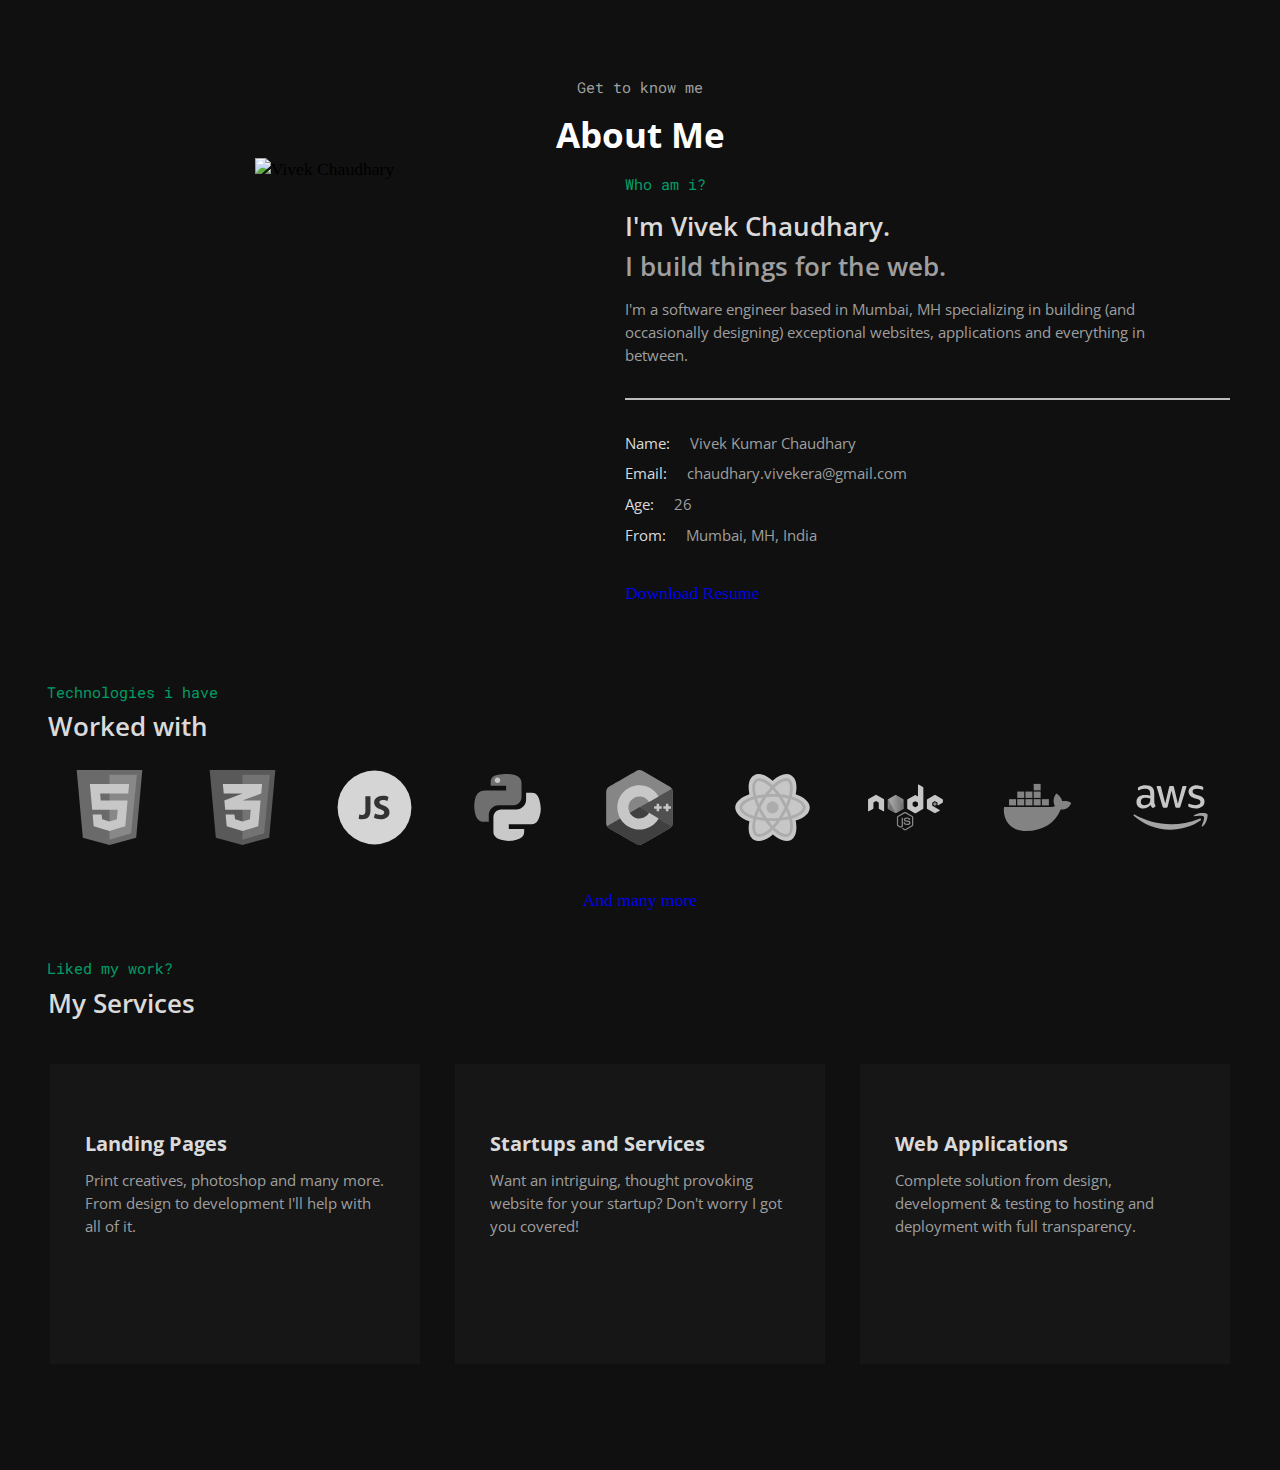
==== commit 8a570228: "Complete project. ToDo: Any bugfix found." ====
--- a/about.html
+++ b/about.html
@@ -64,7 +64,7 @@
             <a
               href="https://drive.google.com/file/d/1YSypvPZcRruKYP8uQP-pbpMxWAHnii74/view?usp=sharing"
               class="btn"
-              download=""
+              download="resumeVivekChaudhary.pdf"
               target="_blank"
               >Download Resume</a
             >
@@ -596,21 +596,53 @@
           </li>
         </ul>
 
-        <a href="#" class="btn-inv">Show Less</a>
+        <a href="/resume.html" class="btn-inv pg-tr">And many more</a>
       </div>
 
       <div class="services">
         <p class="prompt">Liked my work?</p>
         <h1>My Services</h1>
         <div class="services__list d-flex">
-          <div class="services__list-item"></div>
-          <div class="services__list-item"></div>
-          <div class="services__list-item"></div>
+          <div class="services__list-item">
+            <ion-icon name="logo-wordpress"></ion-icon>
+            <h3 class="title">Landing Pages</h3>
+            <p class="ctn">
+              Print creatives, photoshop and many more. From design to
+              development I'll help with all of it.
+            </p>
+          </div>
+
+          <div class="services__list-item">
+            <ion-icon name="bulb"></ion-icon>
+            <h3 class="title">Startups and Services</h3>
+            <p class="ctn">
+              Want an intriguing, thought provoking website for your startup?
+              Don't worry I got you covered!
+            </p>
+          </div>
+
+          <div class="services__list-item">
+            <ion-icon name="settings"></ion-icon>
+            <h3 class="title">Web Applications</h3>
+            <p class="ctn">
+              Complete solution from design, development & testing to hosting
+              and deployment with full transparency.
+            </p>
+          </div>
         </div>
       </div>
     </main>
 
     <script src="./public/javascript/transition.js"></script>
+    <!-- Ionicons Script -->
+    <script
+      type="module"
+      src="https://unpkg.com/ionicons@5.4.0/dist/ionicons/ionicons.esm.js"
+    ></script>
+    <script
+      nomodule=""
+      src="https://unpkg.com/ionicons@5.4.0/dist/ionicons/ionicons.js"
+    ></script>
     <script>
       // Dynamically add age
       const date = new Date();
--- a/public/css/about.css
+++ b/public/css/about.css
@@ -147,12 +147,16 @@
   display: block;
   margin: 0 auto;
   text-align: center;
-  width: 10em;
+  width: fit-content;
 }
 
 /* ===================
    Services
    =================== */
+
+.services {
+  padding-bottom: 3em;
+}
 
 .services .prompt {
   margin: 3em 0 0.5em 1em;
@@ -174,11 +178,43 @@
 
 .services__list-item {
   margin-bottom: 2em;
+  line-height: 1.5;
+  padding: 2em;
   width: 100%;
-  height: 250px;
+  min-height: 300px;
   background: var(--light-gray-tint);
-}
-
+  cursor: pointer;
+  transition: var(--transition);
+}
+
+.services__list-item:hover {
+  transform: translateY(-1em);
+  border-bottom: 2px solid var(--light-green);
+}
+
+.services__list-item ion-icon {
+  color: var(--light-green);
+  width: 60px;
+  height: 60px;
+  padding: 0;
+  margin: 0;
+}
+
+.services__list-item .title {
+  color: var(--slate);
+  padding: 0;
+  margin: 1.5em 0 0.5em 0;
+  font-family: var(--font-sans);
+  font-size: var(--fz-p-hd);
+}
+
+.services__list-item .ctn {
+  color: var(--light-slate);
+  font-family: var(--font-sans);
+  font-size: var(--fz-p);
+  padding: 0;
+  margin: 0;
+}
 /* ===================
    Media queries for 
    desktop screens
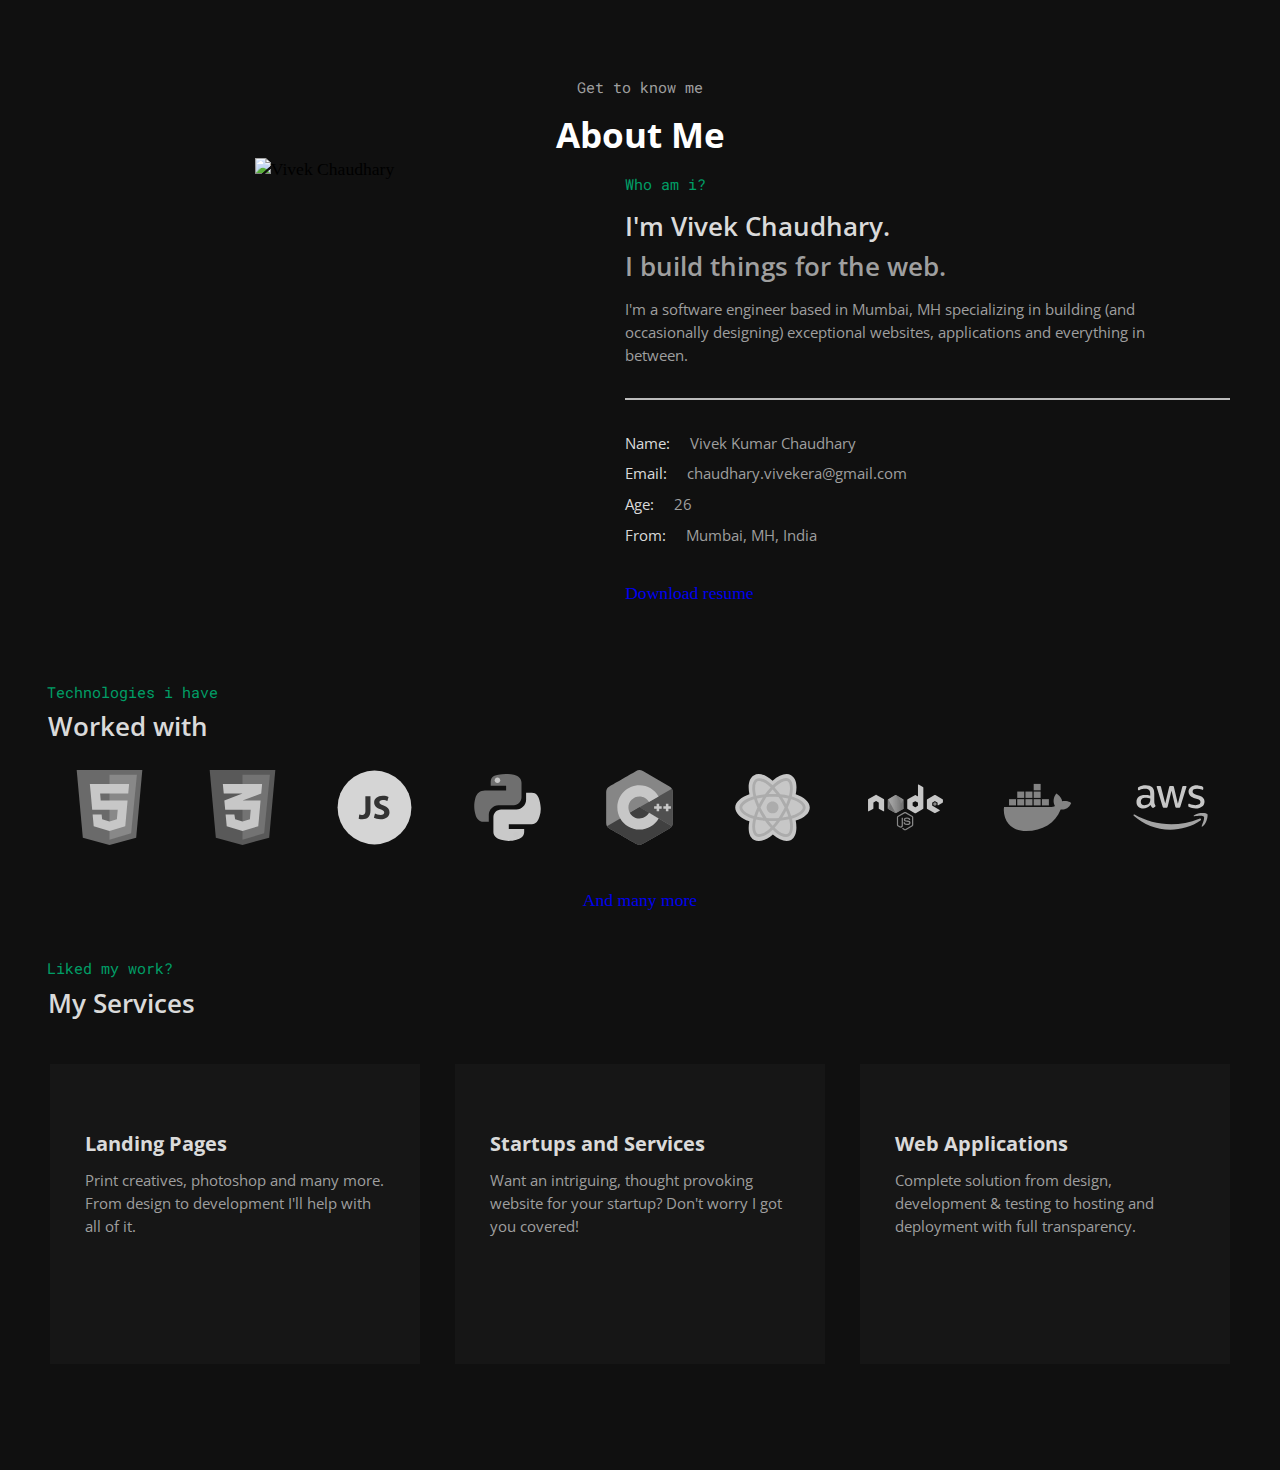
==== commit 579dfc19: "Add resume and changed links." ====
--- a/about.html
+++ b/about.html
@@ -62,11 +62,10 @@
 
           <div class="intro__about-socials">
             <a
-              href="https://drive.google.com/file/d/1YSypvPZcRruKYP8uQP-pbpMxWAHnii74/view?usp=sharing"
+              href="./public/ref/resumeVivekChaudhary.pdf"
               class="btn"
               download="resumeVivekChaudhary.pdf"
-              target="_blank"
-              >Download Resume</a
+              >Download resume</a
             >
           </div>
         </div>
